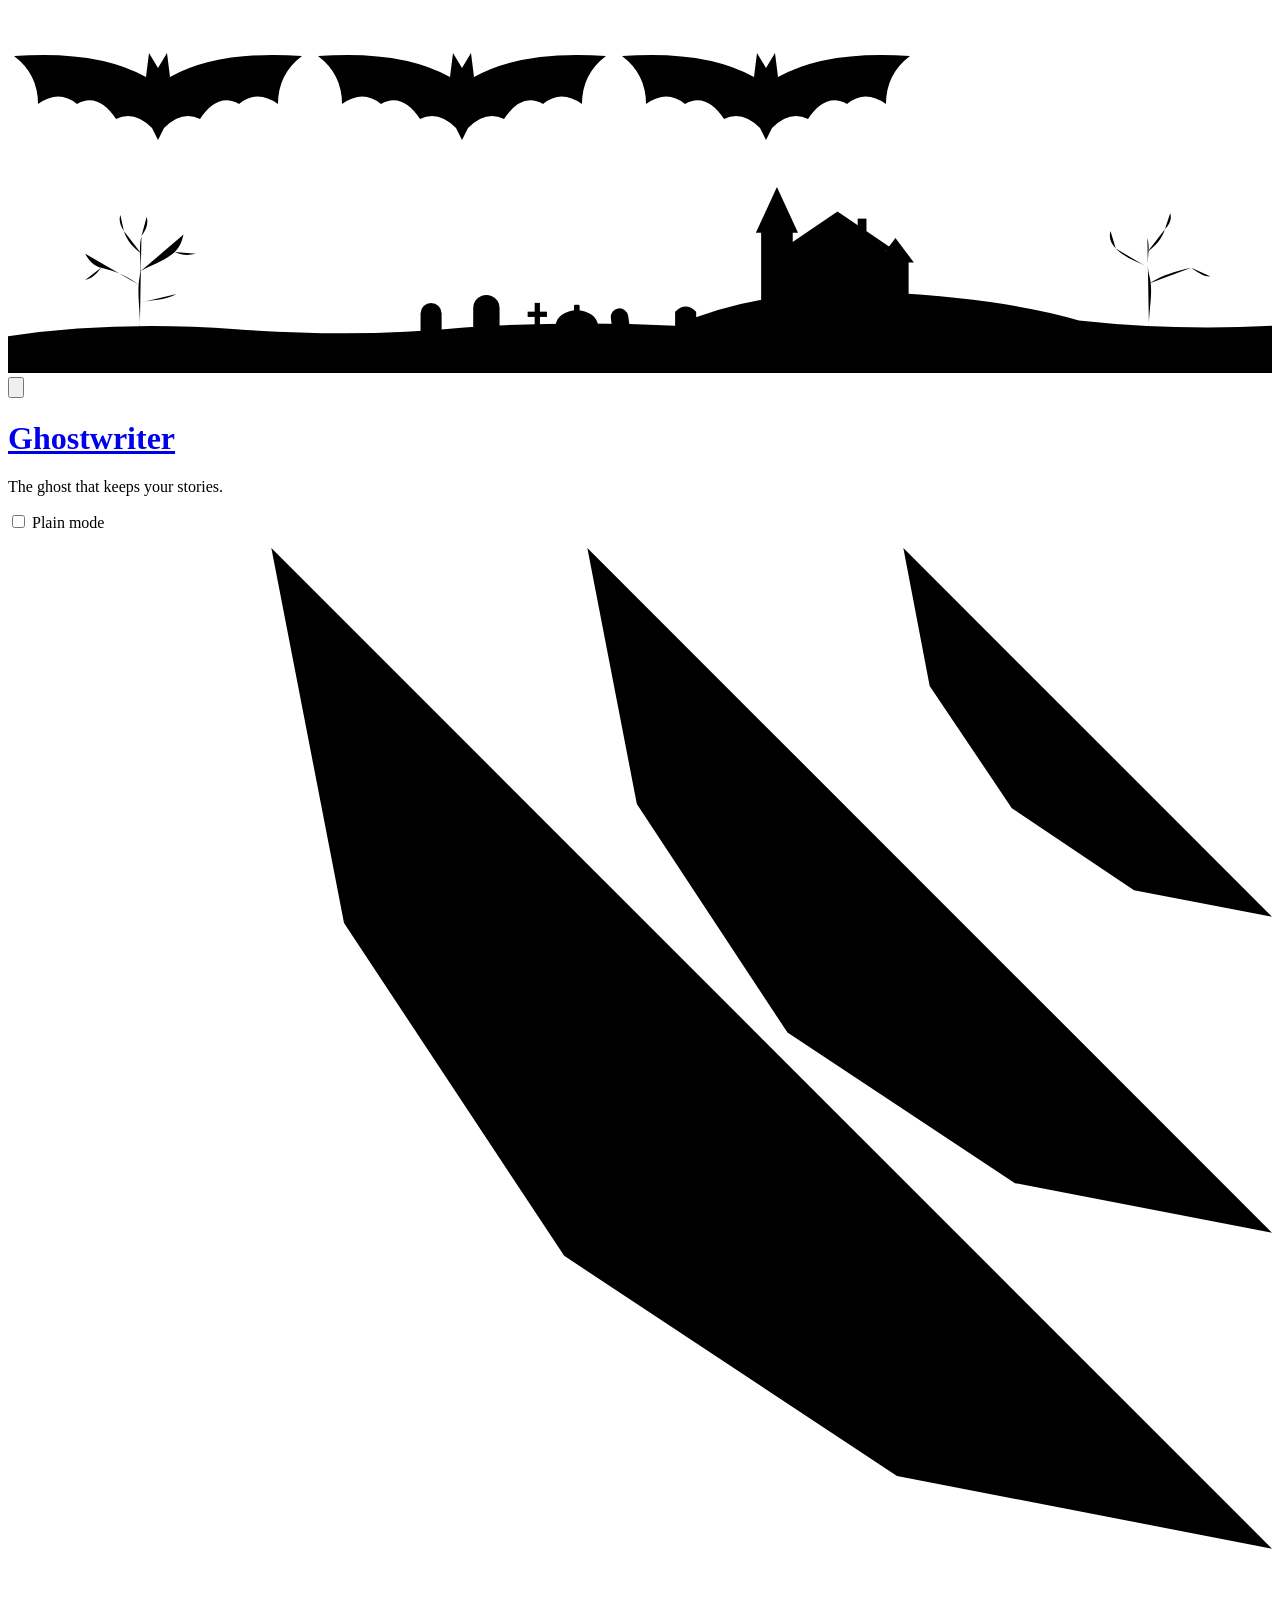
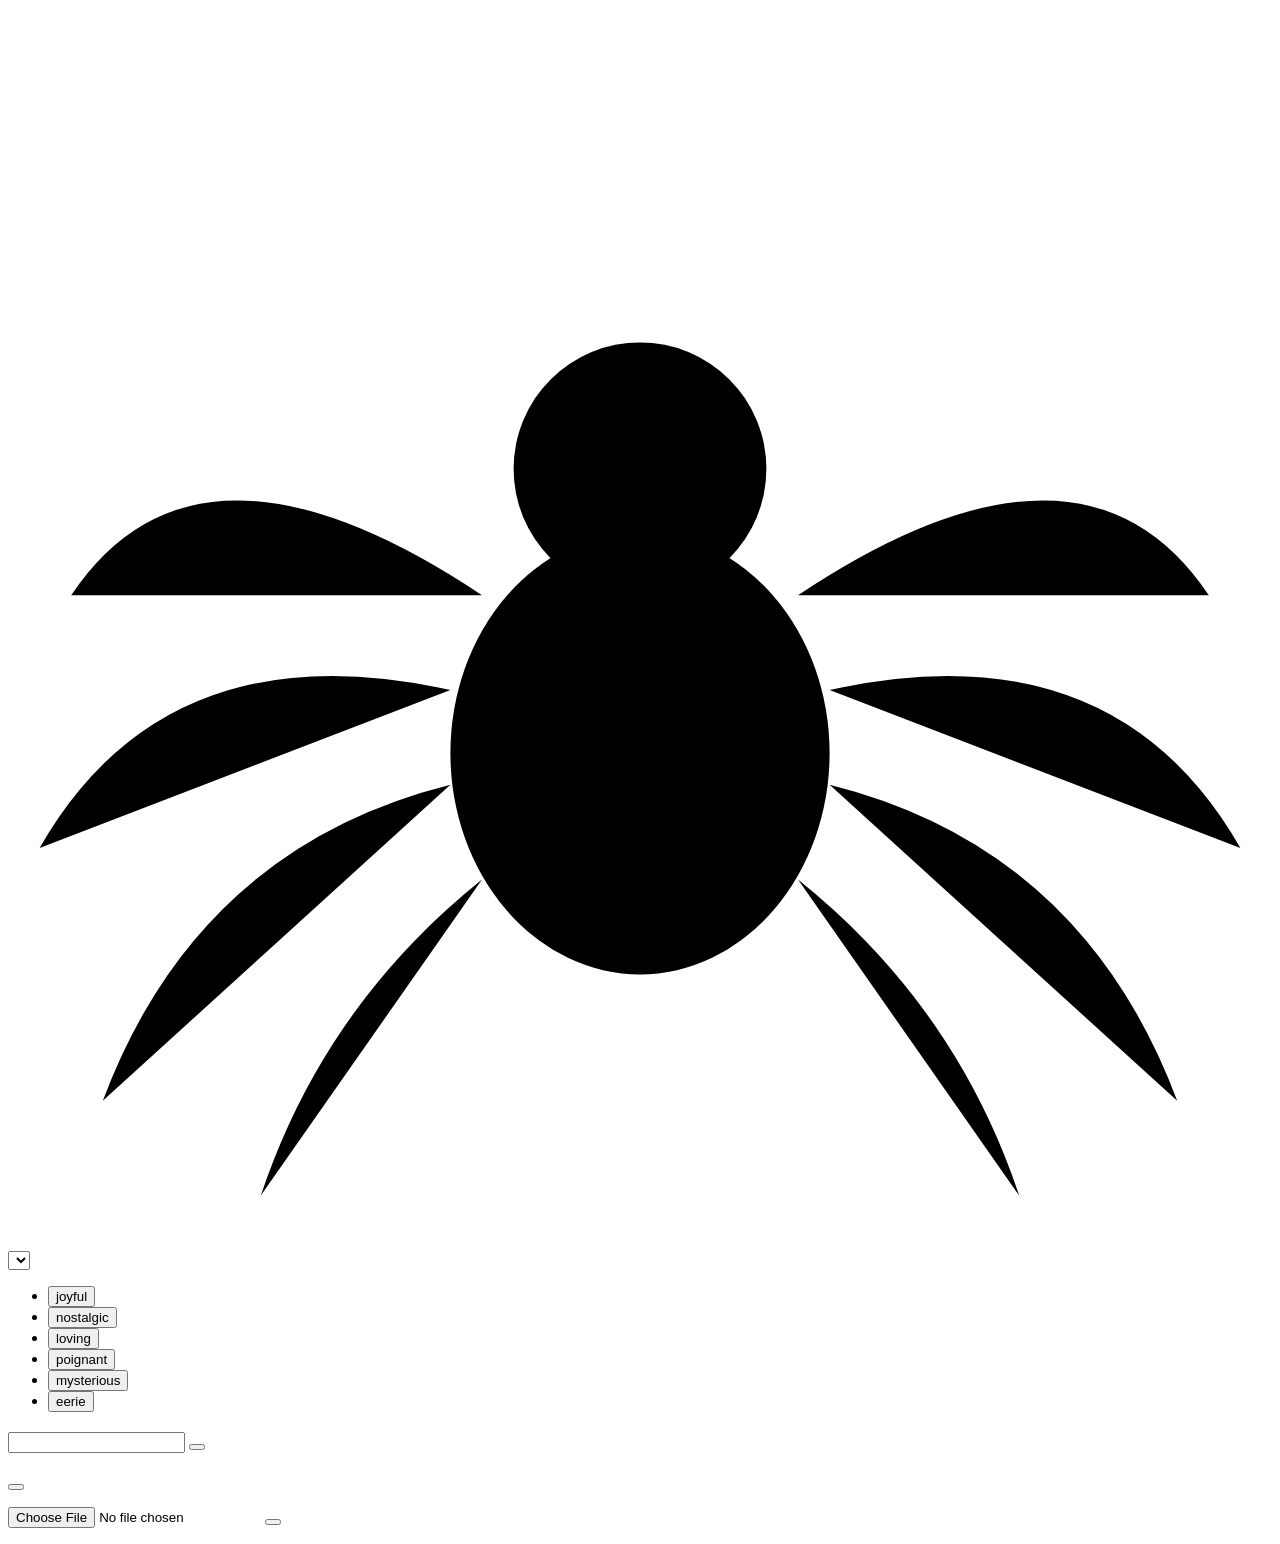
==== ghostwriter/static/index.html @ dda81111 "Seance suggested questions from the stories' names, places and keepsakes; the colour key filters the" ====
<!doctype html>
<html lang="en">
<head>
  <meta charset="utf-8">
  <meta name="viewport" content="width=device-width, initial-scale=1">
  <title>Ghostwriter</title>
  <link rel="icon" href="/favicon.svg" type="image/svg+xml">
  <link rel="stylesheet" href="/style.css">
</head>
<body>
  <!-- The night outside: decoration only, hidden in plain mode and still for reduced motion. -->
  <div class="scene" aria-hidden="true">
    <svg width="0" height="0" class="defs">
      <symbol id="bat" viewBox="0 0 100 50">
        <path d="M50 14 L53 9 L54 17 Q70 8 98 10 Q90 16 90 26 Q83 21 77 26 Q70 22 64 31 Q58 28 52 34 L50 38 L48 34 Q42 28 36 31 Q30 22 23 26 Q17 21 10 26 Q10 16 2 10 Q30 8 46 17 L47 9 Z"/>
      </symbol>
    </svg>
    <div class="stars"></div>
    <div class="stars twinkle"></div>
    <div class="moon"></div>
    <div class="cloud c1"></div>
    <div class="cloud c2"></div>
    <span class="bat b1"><svg><use href="#bat"/></svg></span>
    <span class="bat b2"><svg><use href="#bat"/></svg></span>
    <span class="bat b3"><svg><use href="#bat"/></svg></span>
    <div class="horizon"></div>
    <svg class="skyline" viewBox="0 0 1440 220" preserveAspectRatio="xMidYMax slice">
      <g class="land">
        <path d="M0 220 V178 Q120 160 260 170 T520 168 Q640 160 760 166 Q860 122 1000 128 Q1140 136 1220 160 Q1330 172 1440 166 V220 Z"/>
        <rect x="890" y="78" width="110" height="80"/>
        <polygon points="880,80 945,36 1010,80"/>
        <rect x="858" y="58" width="36" height="100"/>
        <polygon points="852,60 876,8 900,60"/>
        <rect x="996" y="92" width="30" height="66"/>
        <polygon points="990,94 1011,66 1032,94"/>
        <rect x="968" y="44" width="10" height="24"/>
        <path d="M470 180 V152 A12 12 0 0 1 494 152 V180 Z"/>
        <path d="M530 180 V146 A15 15 0 0 1 560 146 V180 Z"/>
        <rect x="600" y="140" width="6" height="40"/>
        <rect x="592" y="150" width="22" height="6"/>
        <path d="M690 180 V156 A10 10 0 0 1 710 156 V180 Z" transform="rotate(-8 700 180)"/>
        <path d="M760 180 V150 Q772 138 784 150 V180 Z"/>
      </g>
      <g class="trees">
        <path class="trunk" d="M150 180 C152 150 146 132 150 110 C153 94 148 80 152 64"/>
        <path d="M150 120 C136 110 124 104 106 100 C98 98 92 92 88 84 M151 104 C164 96 176 94 190 82 C196 76 198 70 200 62 M152 84 C142 76 136 70 132 58 M149 140 C164 136 178 138 192 130"/>
        <path class="twig" d="M106 100 C100 108 96 112 88 114 M190 82 C198 86 206 86 214 84 M132 58 C128 52 126 46 128 40 M152 64 C158 56 160 50 158 42"/>
        <path class="trunk" d="M1300 178 C1298 150 1306 130 1300 108 C1296 92 1302 80 1298 66"/>
        <path d="M1300 118 C1316 108 1330 104 1348 100 M1299 100 C1286 92 1274 90 1262 78 M1298 82 C1308 74 1314 68 1318 56"/>
        <path class="twig" d="M1348 100 C1356 106 1362 110 1370 110 M1262 78 C1256 72 1254 66 1256 58 M1318 56 C1324 50 1326 44 1324 38"/>
      </g>
      <g class="windows">
        <rect x="869" y="74" width="14" height="18" rx="7"/>
        <rect class="late" x="905" y="96" width="16" height="20"/>
        <rect x="965" y="96" width="16" height="20"/>
        <circle cx="945" cy="62" r="7"/>
        <rect class="late" x="1004" y="104" width="12" height="14"/>
      </g>
      <g class="jack" transform="translate(648 166) scale(1.6)">
        <ellipse rx="15" ry="11"/>
        <path class="face" d="M-9 -2 l4 -5 l4 5 z M1 -2 l4 -5 l4 5 z M-9 3 q9 7 18 0 l-3 0 l-1.5 2 l-1.5 -2 l-3 0 l-1.5 2 l-1.5 -2 z"/>
        <rect class="stem" x="-2" y="-15" width="4" height="5" rx="1"/>
      </g>
    </svg>
    <div class="fog f1"></div>
    <div class="fog f2"></div>
  </div>
  <div class="lantern" aria-hidden="true"></div>

  <header>
    <div class="brand">
      <button type="button" id="mascot" class="mascot" aria-label="Poke the ghost">
        <svg viewBox="0 0 40 50" aria-hidden="true">
          <path class="sheet" d="M20 3 C9 3 4 12 4 24 V47 l5 -4 l5 4 l6 -4 l6 4 l5 -4 l5 4 V24 C36 12 31 3 20 3 z"/>
          <g class="eyes"><ellipse cx="14.5" cy="21" rx="2.6" ry="3.6"/><ellipse cx="25.5" cy="21" rx="2.6" ry="3.6"/></g>
          <ellipse class="mouth" cx="20" cy="30" rx="2.4" ry="3"/>
        </svg>
      </button>
      <div>
        <h1><a href="#/">Ghostwriter</a></h1>
        <p class="tagline">The ghost that keeps your stories.</p>
      </div>
    </div>
    <p id="greeting" class="handwriting"></p>
    <p id="whisper" class="whisper" hidden></p>
    <div class="controls">
      <label><input type="checkbox" id="plain-toggle"> Plain mode</label>
      <ul id="health" aria-label="Local services"></ul>
    </div>
    <div id="health-banner" role="alert" hidden></div>
  </header>

  <main>
    <section id="archive" class="ofrenda">
      <div class="web" aria-hidden="true">
        <svg viewBox="0 0 120 120">
          <path d="M120 0 L2 0 M120 0 L10.6 44.2 M120 0 L36.6 83.4 M120 0 L75.8 109.4 M120 0 L120 118"/>
          <path d="M85 0 L87.5 13.1 L95.3 24.7 L106.9 32.5 L120 35 M55 0 L59.7 24.3 L74 46 L95.6 60.3 L120 65 M25 0 L31.9 35.6 L52.8 67.2 L84.4 88.1 L120 95"/>
        </svg>
        <span class="spider">
          <svg viewBox="0 0 40 32">
            <path class="legs" d="M15 12 Q6 6 2 12 M14 15 Q5 13 1 20 M14 18 Q6 20 3 28 M15 21 Q10 25 8 31 M25 12 Q34 6 38 12 M26 15 Q35 13 39 20 M26 18 Q34 20 37 28 M25 21 Q30 25 32 31"/>
            <ellipse cx="20" cy="17" rx="6" ry="7"/>
            <circle cx="20" cy="8" r="4"/>
            <circle class="eye" cx="18.5" cy="7.5" r="0.9"/><circle class="eye" cx="21.5" cy="7.5" r="0.9"/>
          </svg>
        </span>
      </div>
      <h2 data-voice="archive"></h2>
      <label class="meta filter">
        <span data-voice="filterLabel"></span>
        <select id="filter"><option value="" data-voice="allMemories"></option></select>
      </label>
      <a class="meta book-link" href="/api/book" target="_blank" rel="noopener" data-voice="book"></a>
      <div id="wall" class="wall"></div>
      <ul class="legend" aria-label="Flame colours: choose a mood to light only its candles">
        <li><button type="button" class="mood-joyful" data-mood="joyful"><i></i>joyful</button></li>
        <li><button type="button" class="mood-nostalgic" data-mood="nostalgic"><i></i>nostalgic</button></li>
        <li><button type="button" class="mood-loving" data-mood="loving"><i></i>loving</button></li>
        <li><button type="button" class="mood-poignant" data-mood="poignant"><i></i>poignant</button></li>
        <li><button type="button" class="mood-mysterious" data-mood="mysterious"><i></i>mysterious</button></li>
        <li><button type="button" class="mood-eerie" data-mood="eerie"><i></i>eerie</button></li>
      </ul>
    </section>

    <article id="story" hidden></article>

    <section id="seance">
      <div class="orb" aria-hidden="true"><span></span></div>
      <h2 data-voice="seance"></h2>
      <form id="seance-form">
        <input type="text" name="question" maxlength="500" autocomplete="off" aria-label="Your question">
        <button type="submit" data-voice="ask"></button>
      </form>
      <div id="seance-chips" class="chips" aria-label="Suggested questions"></div>
      <div id="seance-answer" aria-live="polite"></div>
      <p id="seance-sources" class="meta"></p>
    </section>

    <section id="new-story">
      <h2 data-voice="give"></h2>
      <button type="button" id="record-button" class="record" data-voice="record"></button>
      <p class="meta" data-voice="orUpload"></p>
      <form id="upload-form">
        <input type="file" name="file" accept=".wav,.mp3,.m4a,.webm,.ogg" required aria-label="Audio file">
        <button type="submit" data-voice="offer"></button>
      </form>
      <p id="upload-status" role="status"></p>
    </section>
  </main>

  <script type="module" src="/js/app.js"></script>
</body>
</html>
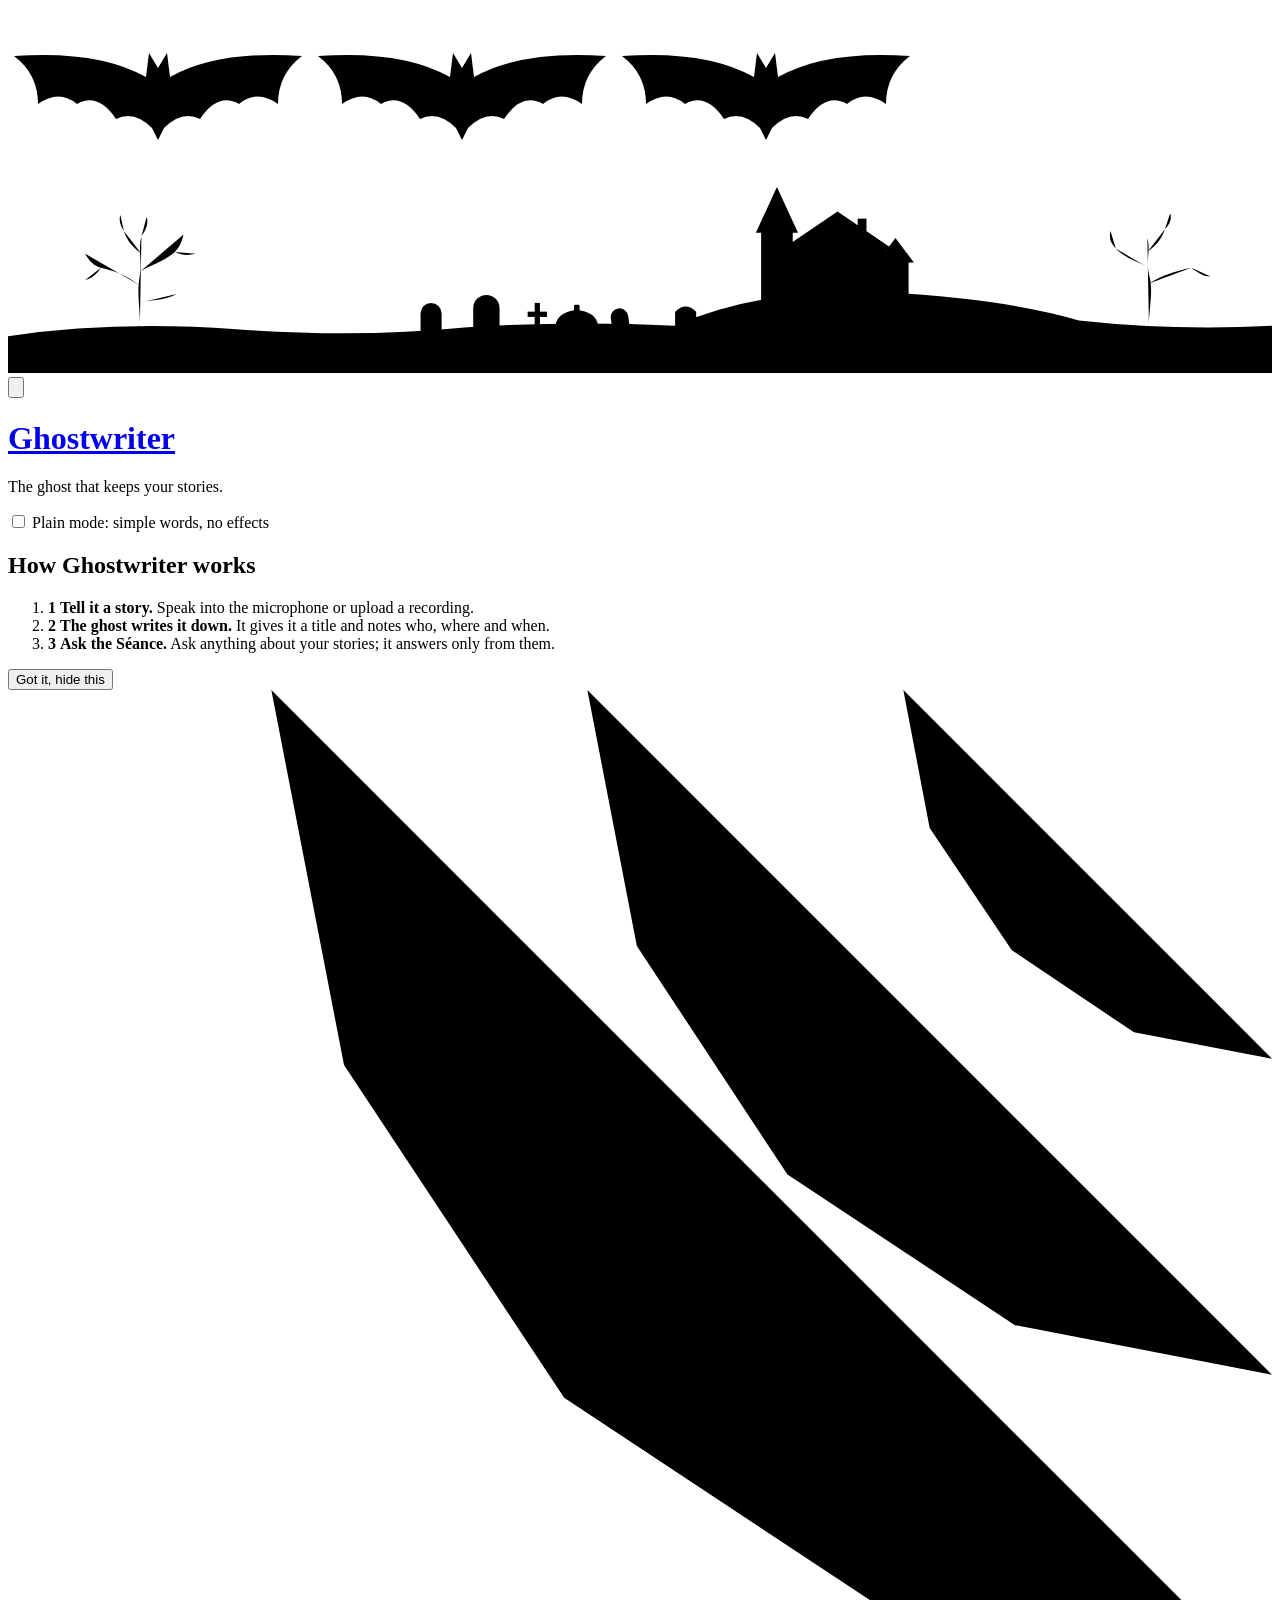
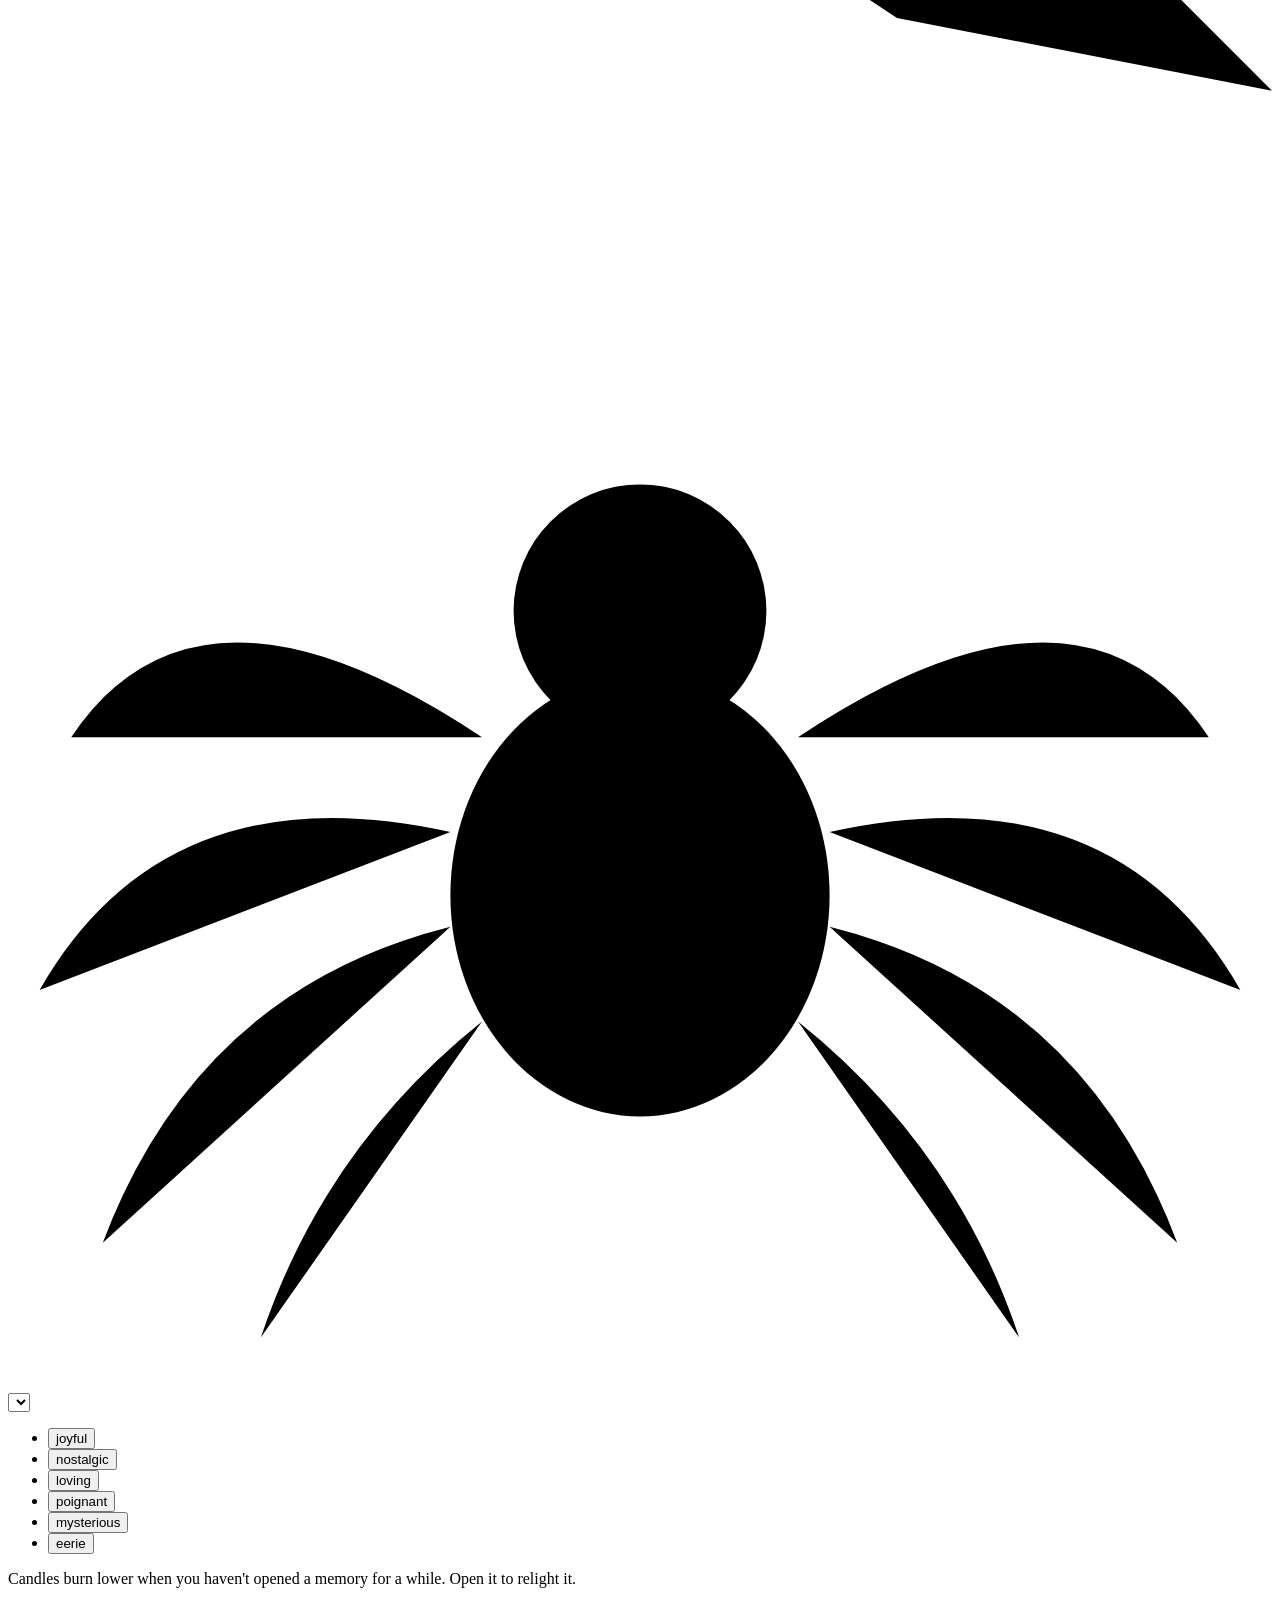
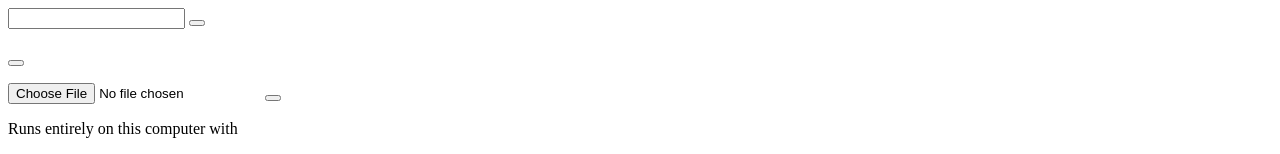
==== commit 512174ed: "Phase 1 (clarity): how-it-works strip (dismissible, remembered), plain hints under themed labels, em" ====
--- a/ghostwriter/static/index.html
+++ b/ghostwriter/static/index.html
@@ -84,13 +84,22 @@
     <p id="greeting" class="handwriting"></p>
     <p id="whisper" class="whisper" hidden></p>
     <div class="controls">
-      <label><input type="checkbox" id="plain-toggle"> Plain mode</label>
-      <ul id="health" aria-label="Local services"></ul>
+      <label class="switch"><input type="checkbox" role="switch" id="plain-toggle"> <span>Plain mode: simple words, no effects</span></label>
     </div>
     <div id="health-banner" role="alert" hidden></div>
   </header>
 
   <main>
+    <section id="how" class="how" aria-labelledby="how-title">
+      <h2 id="how-title" class="visually-hidden">How Ghostwriter works</h2>
+      <ol>
+        <li><b>1</b> <span><strong>Tell it a story.</strong> Speak into the microphone or upload a recording.</span></li>
+        <li><b>2</b> <span><strong>The ghost writes it down.</strong> It gives it a title and notes who, where and when.</span></li>
+        <li><b>3</b> <span><strong>Ask the Séance.</strong> Ask anything about your stories; it answers only from them.</span></li>
+      </ol>
+      <button type="button" id="how-close" class="quiet">Got it, hide this</button>
+    </section>
+
     <section id="archive" class="ofrenda">
       <div class="web" aria-hidden="true">
         <svg viewBox="0 0 120 120">
@@ -107,6 +116,7 @@
         </span>
       </div>
       <h2 data-voice="archive"></h2>
+      <p class="hint" data-voice="archiveHint"></p>
       <label class="meta filter">
         <span data-voice="filterLabel"></span>
         <select id="filter"><option value="" data-voice="allMemories"></option></select>
@@ -121,6 +131,7 @@
         <li><button type="button" class="mood-mysterious" data-mood="mysterious"><i></i>mysterious</button></li>
         <li><button type="button" class="mood-eerie" data-mood="eerie"><i></i>eerie</button></li>
       </ul>
+      <p class="meta fade-note">Candles burn lower when you haven't opened a memory for a while. Open it to relight it.</p>
     </section>
 
     <article id="story" hidden></article>
@@ -128,9 +139,10 @@
     <section id="seance">
       <div class="orb" aria-hidden="true"><span></span></div>
       <h2 data-voice="seance"></h2>
+      <p class="hint" data-voice="seanceHint"></p>
       <form id="seance-form">
-        <input type="text" name="question" maxlength="500" autocomplete="off" aria-label="Your question">
-        <button type="submit" data-voice="ask"></button>
+        <input type="text" name="question" maxlength="500" autocomplete="off" aria-label="Your question about your stories">
+        <button type="submit"><span data-voice="ask"></span><small data-voice="askHint"></small></button>
       </form>
       <div id="seance-chips" class="chips" aria-label="Suggested questions"></div>
       <div id="seance-answer" aria-live="polite"></div>
@@ -139,16 +151,23 @@
 
     <section id="new-story">
       <h2 data-voice="give"></h2>
+      <p class="hint" data-voice="giveHint"></p>
       <button type="button" id="record-button" class="record" data-voice="record"></button>
+      <p class="meta" data-voice="micHint"></p>
       <p class="meta" data-voice="orUpload"></p>
       <form id="upload-form">
-        <input type="file" name="file" accept=".wav,.mp3,.m4a,.webm,.ogg" required aria-label="Audio file">
-        <button type="submit" data-voice="offer"></button>
+        <input type="file" name="file" accept=".wav,.mp3,.m4a,.webm,.ogg" required aria-label="Audio file (wav, mp3, m4a, webm or ogg)">
+        <button type="submit"><span data-voice="offer"></span><small data-voice="offerHint"></small></button>
       </form>
       <p id="upload-status" role="status"></p>
     </section>
   </main>
 
+  <footer class="site-footer">
+    <span>Runs entirely on this computer with</span>
+    <ul id="health" aria-label="Local tools and whether they are working"></ul>
+  </footer>
+
   <script type="module" src="/js/app.js"></script>
 </body>
 </html>
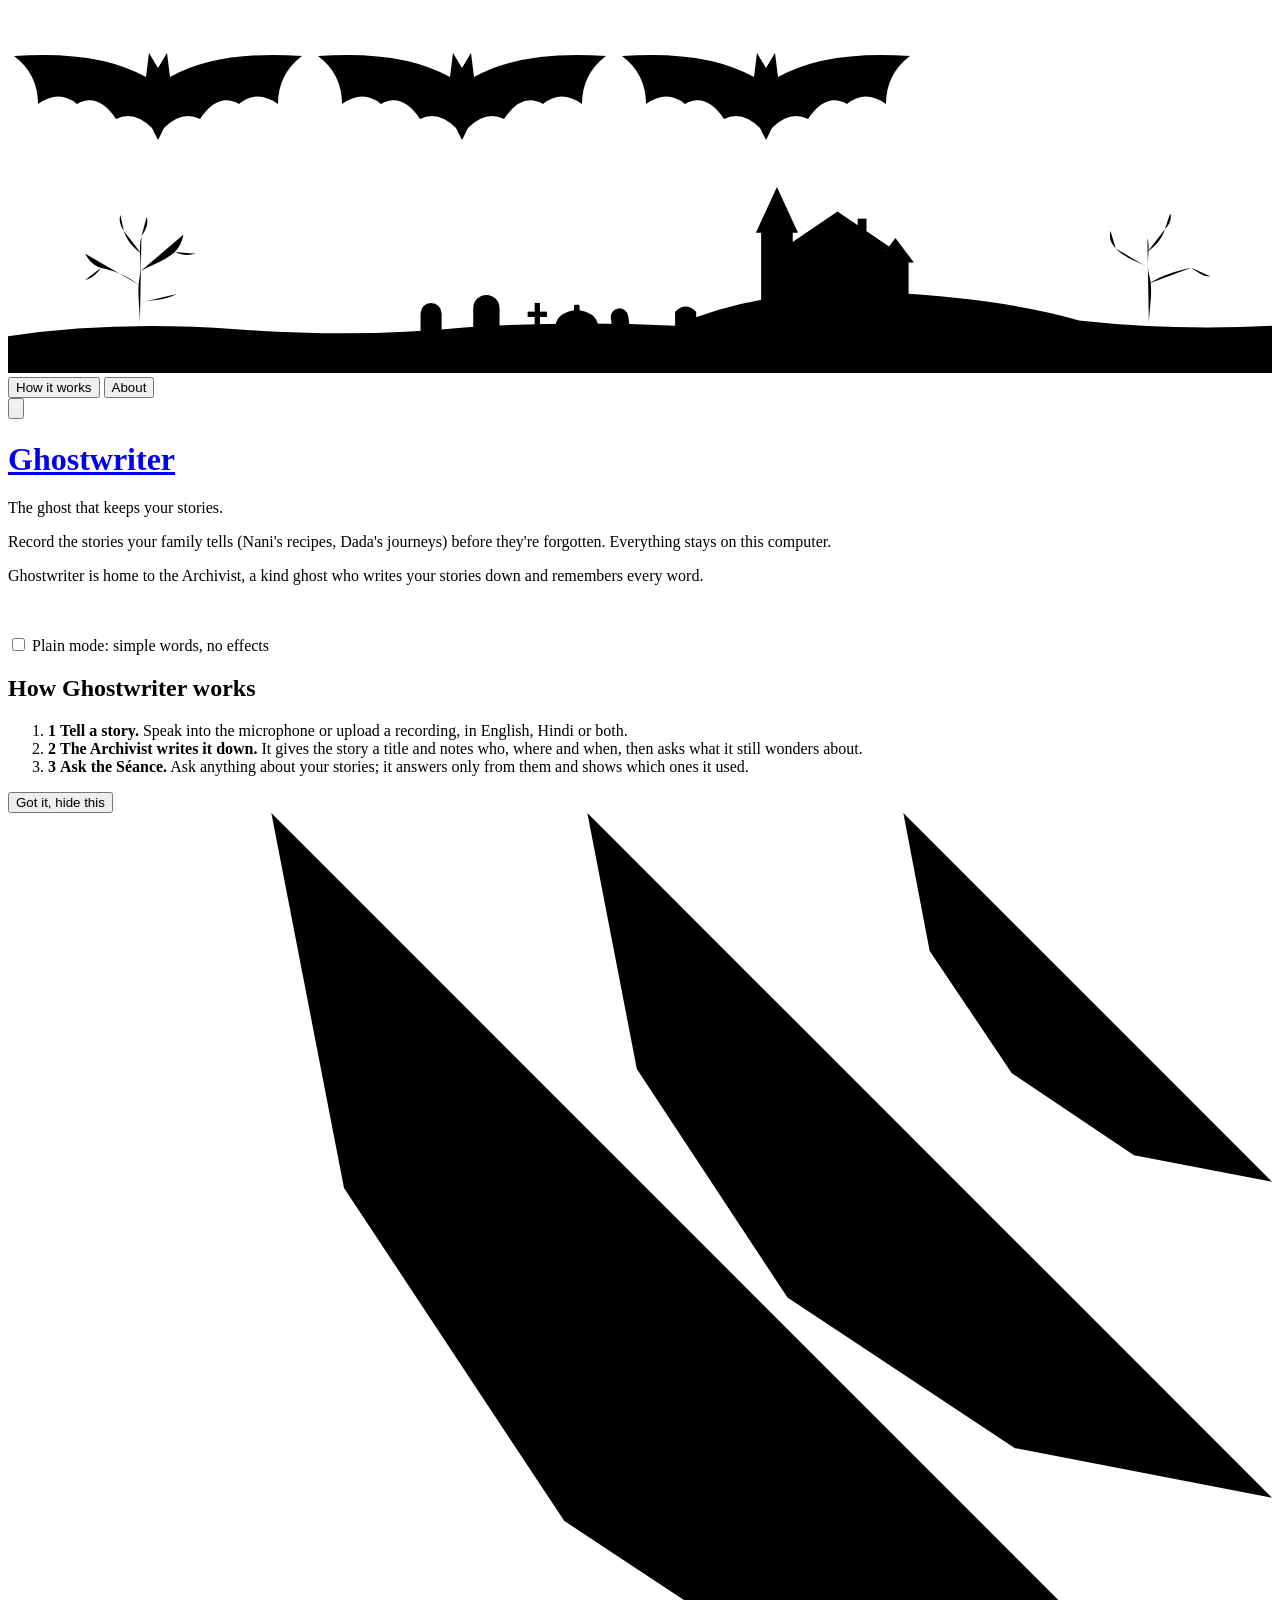
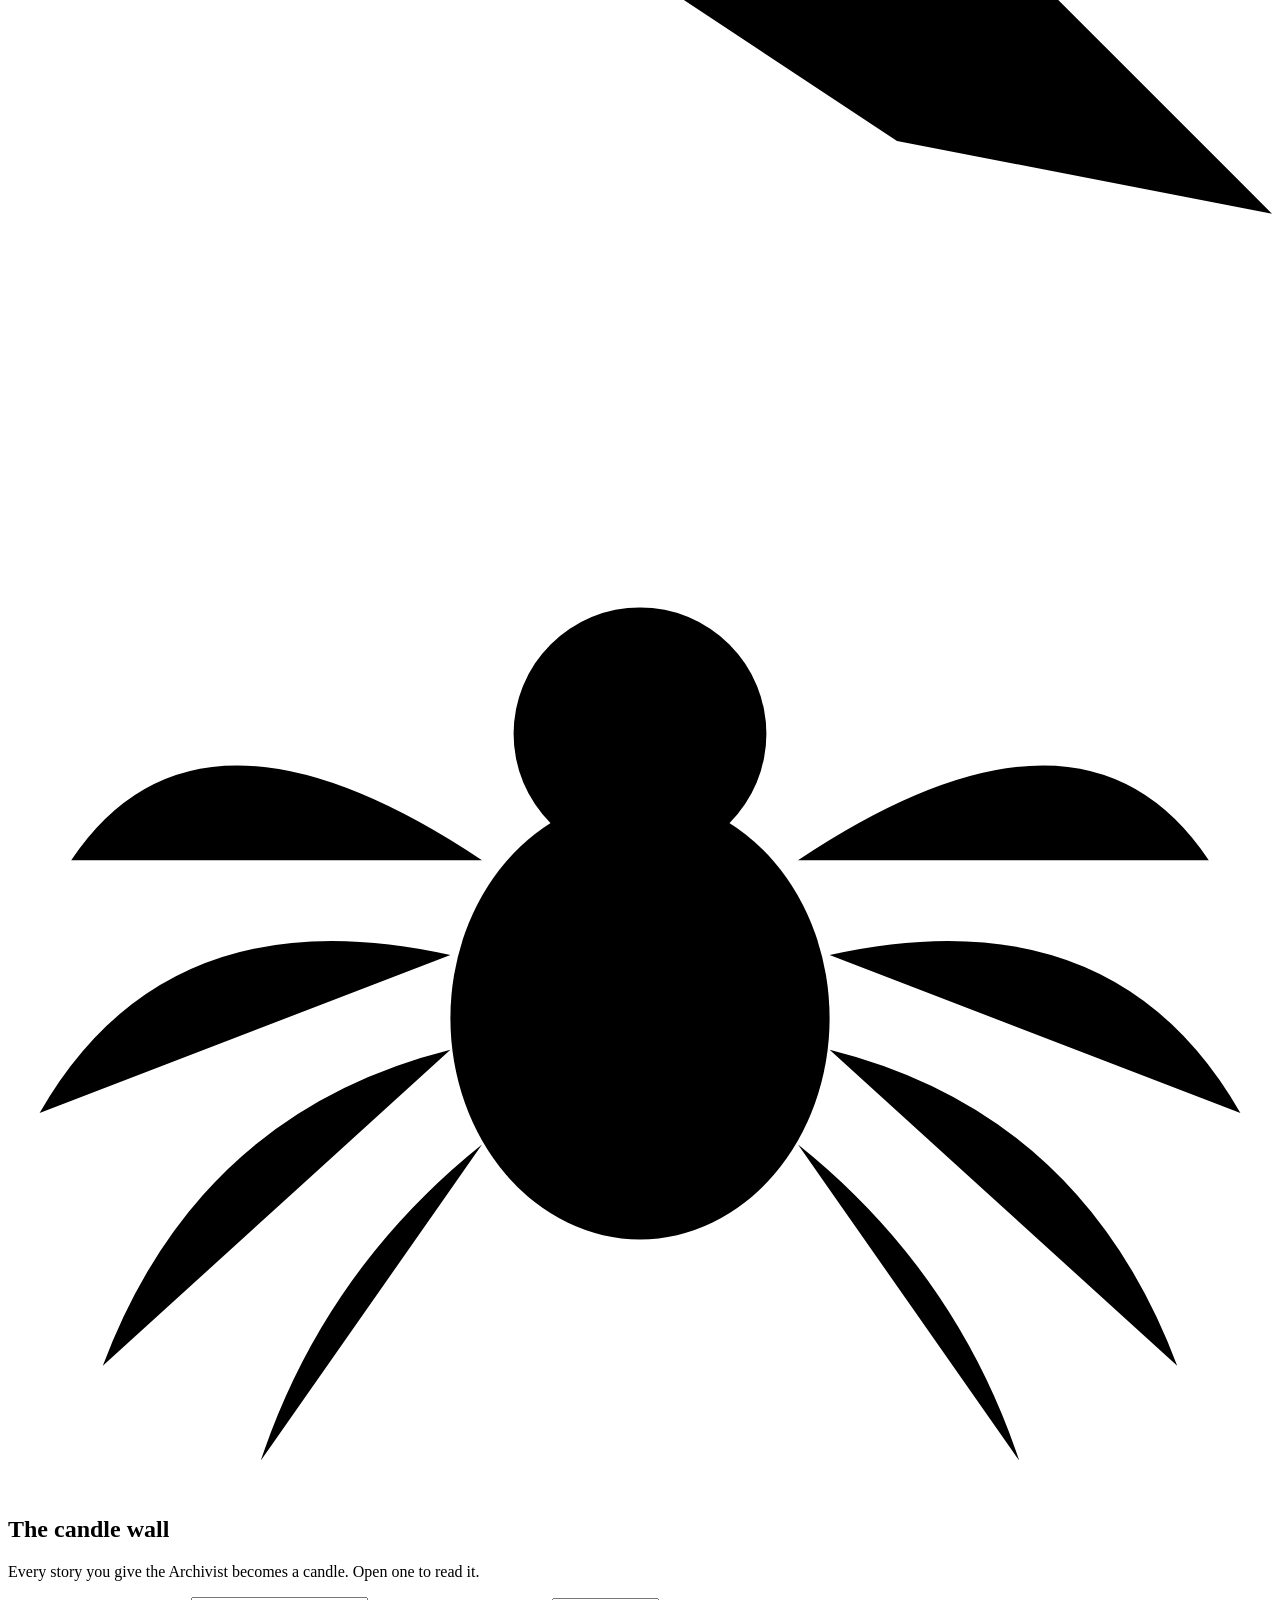
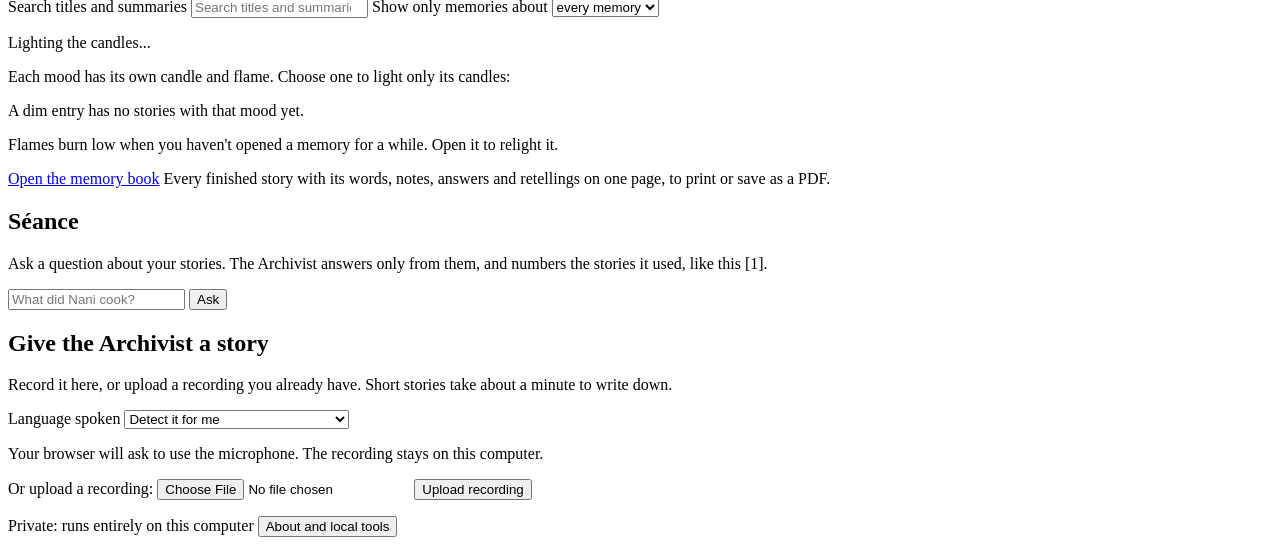
==== commit 7ed1f6cb: "Judge review, frontend: one copy dictionary (spooky and plain), one mood map for legend, filter and " ====
--- a/ghostwriter/static/index.html
+++ b/ghostwriter/static/index.html
@@ -4,11 +4,13 @@
   <meta charset="utf-8">
   <meta name="viewport" content="width=device-width, initial-scale=1">
   <title>Ghostwriter</title>
+  <meta name="description" content="Ghostwriter keeps your family's spoken stories, entirely on this computer.">
   <link rel="icon" href="/favicon.svg" type="image/svg+xml">
   <link rel="stylesheet" href="/style.css">
 </head>
 <body>
-  <!-- The night outside: decoration only, hidden in plain mode and still for reduced motion. -->
+  <!-- The night outside: decoration only, hidden in plain mode and still for reduced motion.
+       Every reading surface above it is opaque, so it never shows through text. -->
   <div class="scene" aria-hidden="true">
     <svg width="0" height="0" class="defs">
       <symbol id="bat" viewBox="0 0 100 50">
@@ -68,39 +70,46 @@
   <div class="lantern" aria-hidden="true"></div>
 
   <header>
+    <nav class="top-links" aria-label="Help">
+      <button type="button" id="how-open" class="link" data-voice="howLink">How it works</button>
+      <button type="button" id="about-open" class="link" data-voice="aboutLink">About</button>
+    </nav>
     <div class="brand">
-      <button type="button" id="mascot" class="mascot" aria-label="Poke the ghost">
+      <button type="button" id="mascot" class="mascot" aria-label="Poke the ghost" title="Poke the ghost">
         <svg viewBox="0 0 40 50" aria-hidden="true">
           <path class="sheet" d="M20 3 C9 3 4 12 4 24 V47 l5 -4 l5 4 l6 -4 l6 4 l5 -4 l5 4 V24 C36 12 31 3 20 3 z"/>
           <g class="eyes"><ellipse cx="14.5" cy="21" rx="2.6" ry="3.6"/><ellipse cx="25.5" cy="21" rx="2.6" ry="3.6"/></g>
           <ellipse class="mouth" cx="20" cy="30" rx="2.4" ry="3"/>
         </svg>
       </button>
+      <p id="ghost-says" class="bubble" role="status" hidden></p>
       <div>
         <h1><a href="#/">Ghostwriter</a></h1>
-        <p class="tagline">The ghost that keeps your stories.</p>
+        <p class="tagline" data-voice="tagline">The ghost that keeps your stories.</p>
       </div>
     </div>
-    <p id="greeting" class="handwriting"></p>
-    <p id="whisper" class="whisper" hidden></p>
+    <p class="why" data-voice="why">Record the stories your family tells (Nani's recipes, Dada's journeys) before they're forgotten. Everything stays on this computer.</p>
+    <p class="intro" data-voice="intro">Ghostwriter is home to the Archivist, a kind ghost who writes your stories down and remembers every word.</p>
+    <p id="greeting" class="handwriting">&nbsp;</p>
     <div class="controls">
-      <label class="switch"><input type="checkbox" role="switch" id="plain-toggle"> <span>Plain mode: simple words, no effects</span></label>
+      <label class="switch"><input type="checkbox" role="switch" id="plain-toggle"> <span data-voice="plainSwitch">Plain mode: simple words, no effects</span></label>
+      <span id="wake" class="meta" role="status"></span>
     </div>
     <div id="health-banner" role="alert" hidden></div>
   </header>
 
   <main>
     <section id="how" class="how" aria-labelledby="how-title">
-      <h2 id="how-title" class="visually-hidden">How Ghostwriter works</h2>
+      <h2 id="how-title" class="visually-hidden" data-voice="howTitle">How Ghostwriter works</h2>
       <ol>
-        <li><b>1</b> <span><strong>Tell it a story.</strong> Speak into the microphone or upload a recording.</span></li>
-        <li><b>2</b> <span><strong>The ghost writes it down.</strong> It gives it a title and notes who, where and when.</span></li>
-        <li><b>3</b> <span><strong>Ask the Séance.</strong> Ask anything about your stories; it answers only from them.</span></li>
+        <li><b>1</b> <span><strong data-voice="how1Title">Tell a story.</strong> <span data-voice="how1">Speak into the microphone or upload a recording, in English, Hindi or both.</span></span></li>
+        <li><b>2</b> <span><strong data-voice="how2Title">The Archivist writes it down.</strong> <span data-voice="how2">It gives the story a title and notes who, where and when, then asks what it still wonders about.</span></span></li>
+        <li><b>3</b> <span><strong data-voice="how3Title">Ask the Séance.</strong> <span data-voice="how3">Ask anything about your stories; it answers only from them and shows which ones it used.</span></span></li>
       </ol>
-      <button type="button" id="how-close" class="quiet">Got it, hide this</button>
-    </section>
-
-    <section id="archive" class="ofrenda">
+      <button type="button" id="how-close" class="link" data-voice="howClose">Got it, hide this</button>
+    </section>
+
+    <section id="archive" class="ofrenda" aria-labelledby="archive-title">
       <div class="web" aria-hidden="true">
         <svg viewBox="0 0 120 120">
           <path d="M120 0 L2 0 M120 0 L10.6 44.2 M120 0 L36.6 83.4 M120 0 L75.8 109.4 M120 0 L120 118"/>
@@ -115,57 +124,107 @@
           </svg>
         </span>
       </div>
-      <h2 data-voice="archive"></h2>
-      <p class="hint" data-voice="archiveHint"></p>
-      <label class="meta filter">
-        <span data-voice="filterLabel"></span>
-        <select id="filter"><option value="" data-voice="allMemories"></option></select>
-      </label>
-      <a class="meta book-link" href="/api/book" target="_blank" rel="noopener" data-voice="book"></a>
-      <div id="wall" class="wall"></div>
-      <ul class="legend" aria-label="Flame colours: choose a mood to light only its candles">
-        <li><button type="button" class="mood-joyful" data-mood="joyful"><i></i>joyful</button></li>
-        <li><button type="button" class="mood-nostalgic" data-mood="nostalgic"><i></i>nostalgic</button></li>
-        <li><button type="button" class="mood-loving" data-mood="loving"><i></i>loving</button></li>
-        <li><button type="button" class="mood-poignant" data-mood="poignant"><i></i>poignant</button></li>
-        <li><button type="button" class="mood-mysterious" data-mood="mysterious"><i></i>mysterious</button></li>
-        <li><button type="button" class="mood-eerie" data-mood="eerie"><i></i>eerie</button></li>
-      </ul>
-      <p class="meta fade-note">Candles burn lower when you haven't opened a memory for a while. Open it to relight it.</p>
+      <h2 id="archive-title" data-voice="archive">The candle wall</h2>
+      <p class="hint" data-voice="archiveHint">Every story you give the Archivist becomes a candle. Open one to read it.</p>
+      <div class="wall-tools">
+        <label class="search"><span class="visually-hidden" data-voice="searchLabel">Search titles and summaries</span>
+          <input type="search" id="wall-search" autocomplete="off" data-voice-placeholder="searchPlaceholder" placeholder="Search titles and summaries">
+        </label>
+        <label class="filter">
+          <span data-voice="filterLabel">Show only memories about</span>
+          <select id="filter"><option value="" data-voice="allMemories">every memory</option></select>
+        </label>
+        <span id="wall-count" class="meta" role="status"></span>
+        <button type="button" id="filter-clear" class="link" data-voice="clearFilter" hidden>Clear filter</button>
+      </div>
+      <div id="wall" class="wall">
+        <p class="loading handwriting" data-voice="lighting">Lighting the candles...</p>
+      </div>
+      <div class="legend-wrap">
+        <p class="meta legend-title" data-voice="legendTitle">Each mood has its own candle and flame. Choose one to light only its candles:</p>
+        <ul class="legend" id="legend"></ul>
+        <p class="meta" data-voice="legendDim">A dim entry has no stories with that mood yet.</p>
+        <p class="meta fade-note" data-voice="fadeNote">Flames burn low when you haven't opened a memory for a while. Open it to relight it.</p>
+      </div>
+      <p class="book-row">
+        <a class="book-link" href="/book" target="_blank" rel="noopener" data-voice="book">Open the memory book</a>
+        <span class="meta" data-voice="bookHint">Every finished story with its words, notes, answers and retellings on one page, to print or save as a PDF.</span>
+      </p>
+      <p class="samples-row" id="samples-row" hidden>
+        <span class="meta" data-voice="samplesNote">The stories marked "fictional sample" were written for the demo; none of them are real memories.</span>
+        <button type="button" id="samples-remove" class="link" data-voice="samplesRemove">Remove sample stories</button>
+      </p>
     </section>
 
     <article id="story" hidden></article>
 
-    <section id="seance">
+    <section id="seance" aria-labelledby="seance-title">
       <div class="orb" aria-hidden="true"><span></span></div>
-      <h2 data-voice="seance"></h2>
-      <p class="hint" data-voice="seanceHint"></p>
+      <h2 id="seance-title" data-voice="seance">Séance</h2>
+      <p class="hint" data-voice="seanceHint">Ask a question about your stories. The Archivist answers only from them, and numbers the stories it used, like this [1].</p>
       <form id="seance-form">
-        <input type="text" name="question" maxlength="500" autocomplete="off" aria-label="Your question about your stories">
-        <button type="submit"><span data-voice="ask"></span><small data-voice="askHint"></small></button>
+        <input type="text" name="question" maxlength="500" autocomplete="off" data-voice-placeholder="askPlaceholder" placeholder="What did Nani cook?" aria-label="Your question about your stories">
+        <button type="submit" data-voice="ask" data-voice-title="askTitle" title="Summon an answer from your stories">Ask</button>
       </form>
       <div id="seance-chips" class="chips" aria-label="Suggested questions"></div>
       <div id="seance-answer" aria-live="polite"></div>
       <p id="seance-sources" class="meta"></p>
     </section>
 
-    <section id="new-story">
-      <h2 data-voice="give"></h2>
-      <p class="hint" data-voice="giveHint"></p>
-      <button type="button" id="record-button" class="record" data-voice="record"></button>
-      <p class="meta" data-voice="micHint"></p>
-      <p class="meta" data-voice="orUpload"></p>
+    <section id="new-story" aria-labelledby="give-title">
+      <h2 id="give-title" data-voice="give">Give the Archivist a story</h2>
+      <p class="hint" data-voice="giveHint">Record it here, or upload a recording you already have. Short stories take about a minute to write down.</p>
+      <label class="language"><span data-voice="languageLabel">Language spoken</span>
+        <select id="language">
+          <option value="auto" data-voice="langAuto">Detect it for me</option>
+          <option value="en" data-voice="langEn">English</option>
+          <option value="hi" data-voice="langHi">Hindi</option>
+          <option value="hinglish" data-voice="langMixed">Hinglish (Hindi and English mixed)</option>
+        </select>
+      </label>
+      <div id="recorder" class="recorder"></div>
+      <p class="meta" data-voice="micHint">Your browser will ask to use the microphone. The recording stays on this computer.</p>
       <form id="upload-form">
-        <input type="file" name="file" accept=".wav,.mp3,.m4a,.webm,.ogg" required aria-label="Audio file (wav, mp3, m4a, webm or ogg)">
-        <button type="submit"><span data-voice="offer"></span><small data-voice="offerHint"></small></button>
+        <label class="upload-label"><span data-voice="orUpload">Or upload a recording:</span>
+          <input type="file" name="file" accept=".wav,.mp3,.m4a,.webm,.ogg" required aria-describedby="upload-status">
+        </label>
+        <button type="submit" class="secondary" data-voice="offer" data-voice-title="offerTitle" title="Offer it to the Archivist">Upload recording</button>
       </form>
       <p id="upload-status" role="status"></p>
     </section>
   </main>
 
+  <dialog id="confirm" aria-labelledby="confirm-title" aria-describedby="confirm-text">
+    <form method="dialog">
+      <h2 id="confirm-title"></h2>
+      <p id="confirm-text"></p>
+      <div class="row">
+        <button value="cancel" id="confirm-cancel" class="link"></button>
+        <button value="ok" id="confirm-ok" class="danger"></button>
+      </div>
+    </form>
+  </dialog>
+
+  <dialog id="about" aria-labelledby="about-title">
+    <div class="about-body">
+      <h2 id="about-title" data-voice="aboutTitle">About Ghostwriter</h2>
+      <p data-voice="aboutIntro">Ghostwriter keeps the stories your family tells. The Archivist is the ghost who lives in it: it listens, writes each story down, and answers questions about them.</p>
+      <h3 data-voice="featuresTitle">What everything does</h3>
+      <dl class="features" id="features"></dl>
+      <h3 data-voice="privacyTitle">Private by design</h3>
+      <p data-voice="privacy">Everything runs on this computer: the speech recognition, the AI and your recordings. Nothing is sent anywhere, and the app only answers this computer (127.0.0.1).</p>
+      <h3 data-voice="toolsTitle">The local tools it uses</h3>
+      <ul id="health" class="health" aria-label="Local tools and whether they are working"></ul>
+      <form method="dialog" class="row"><button value="close" class="secondary" data-voice="close">Close</button></form>
+    </div>
+  </dialog>
+
+  <p id="toast" role="status" hidden></p>
+  <aside id="whisper" class="whisper" aria-live="off" hidden></aside>
+
   <footer class="site-footer">
-    <span>Runs entirely on this computer with</span>
-    <ul id="health" aria-label="Local tools and whether they are working"></ul>
+    <span class="badge" data-voice="badge">Private: runs entirely on this computer</span>
+    <button type="button" class="link" id="about-open-footer" data-voice="aboutFooter">About and local tools</button>
   </footer>
 
   <script type="module" src="/js/app.js"></script>
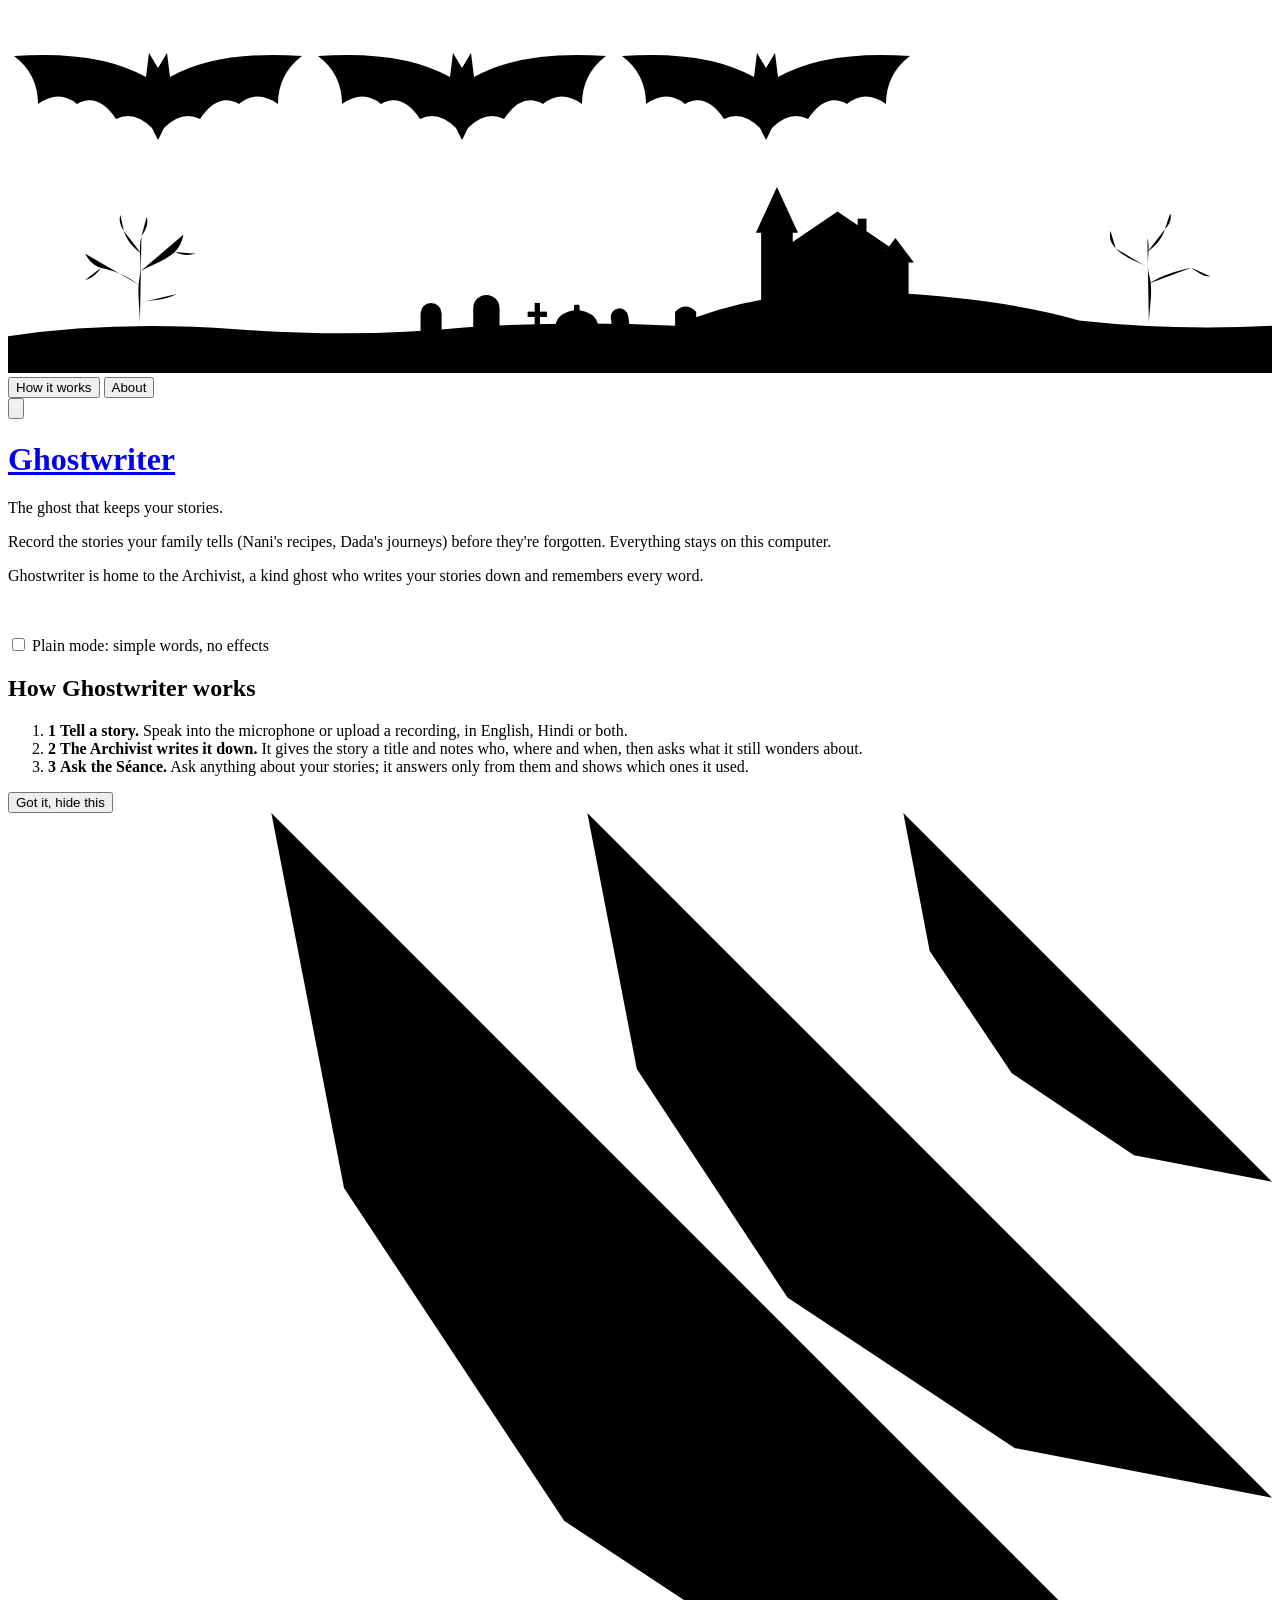
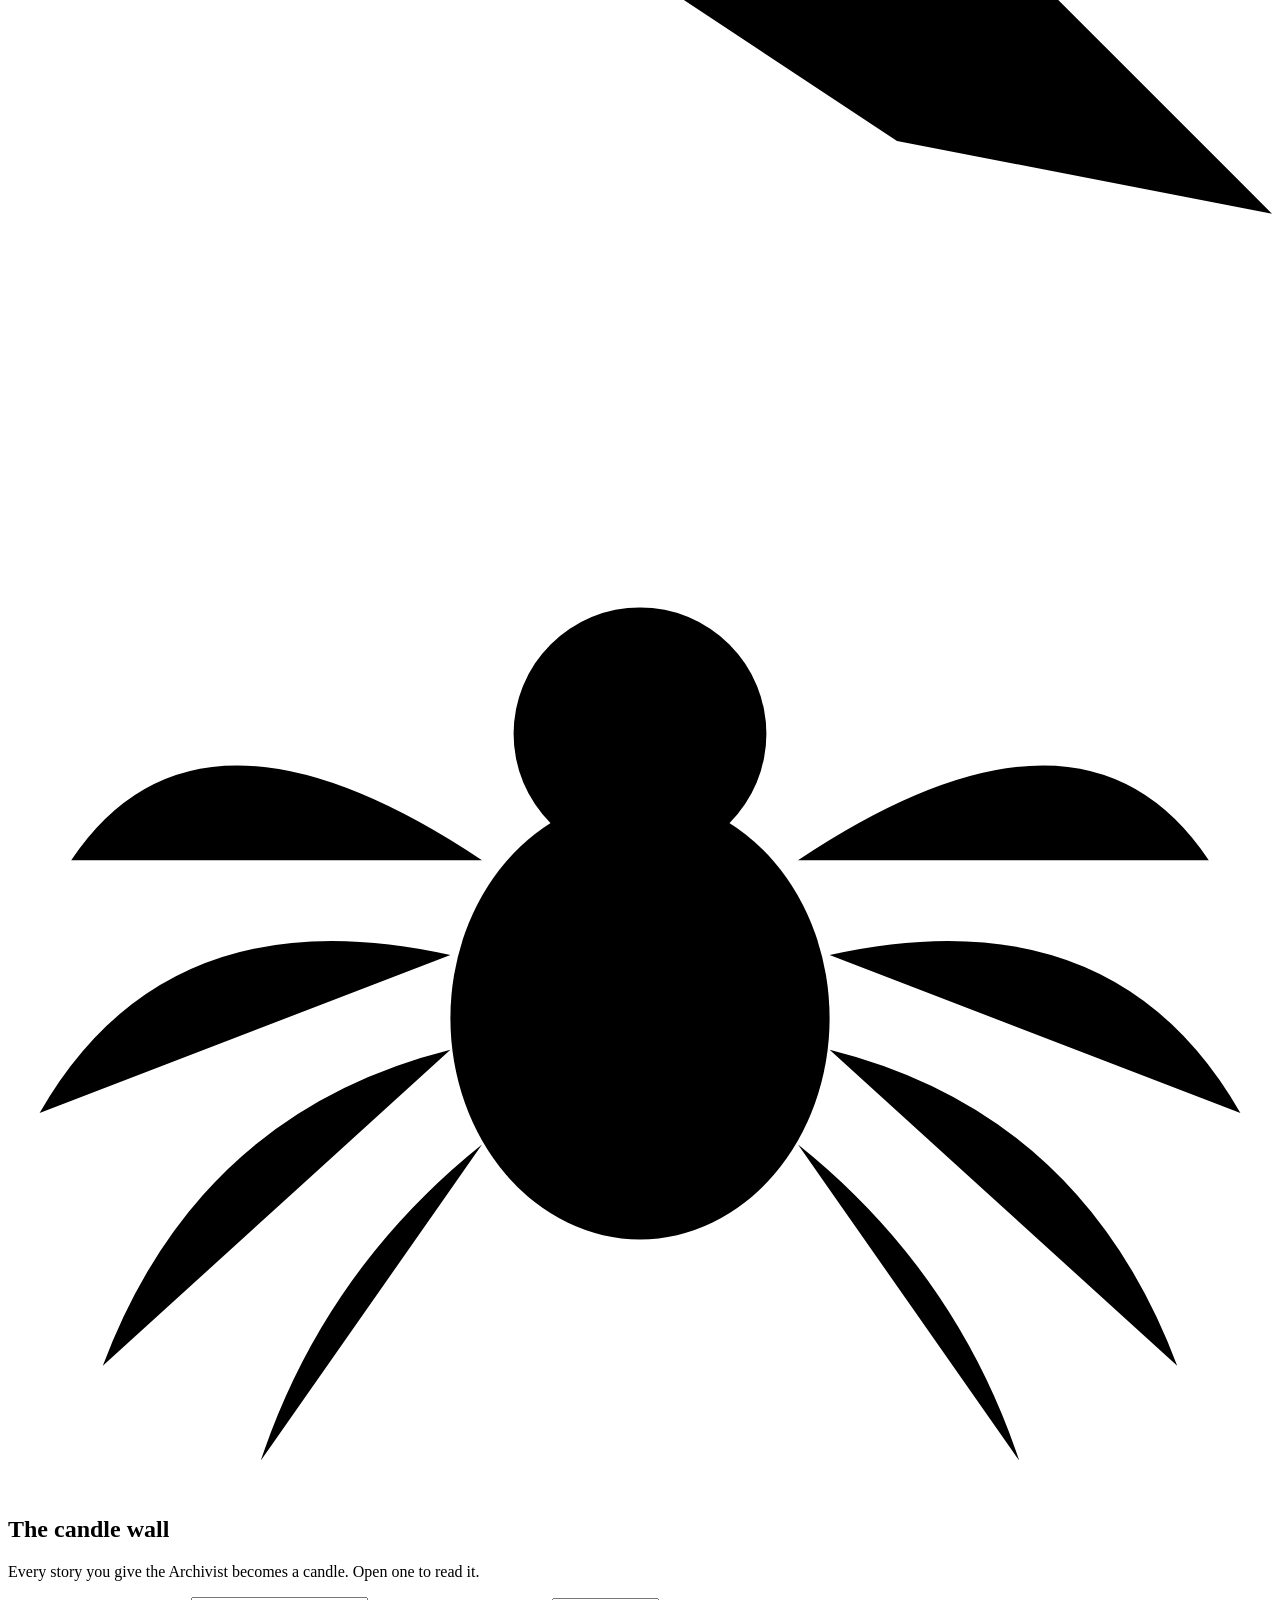
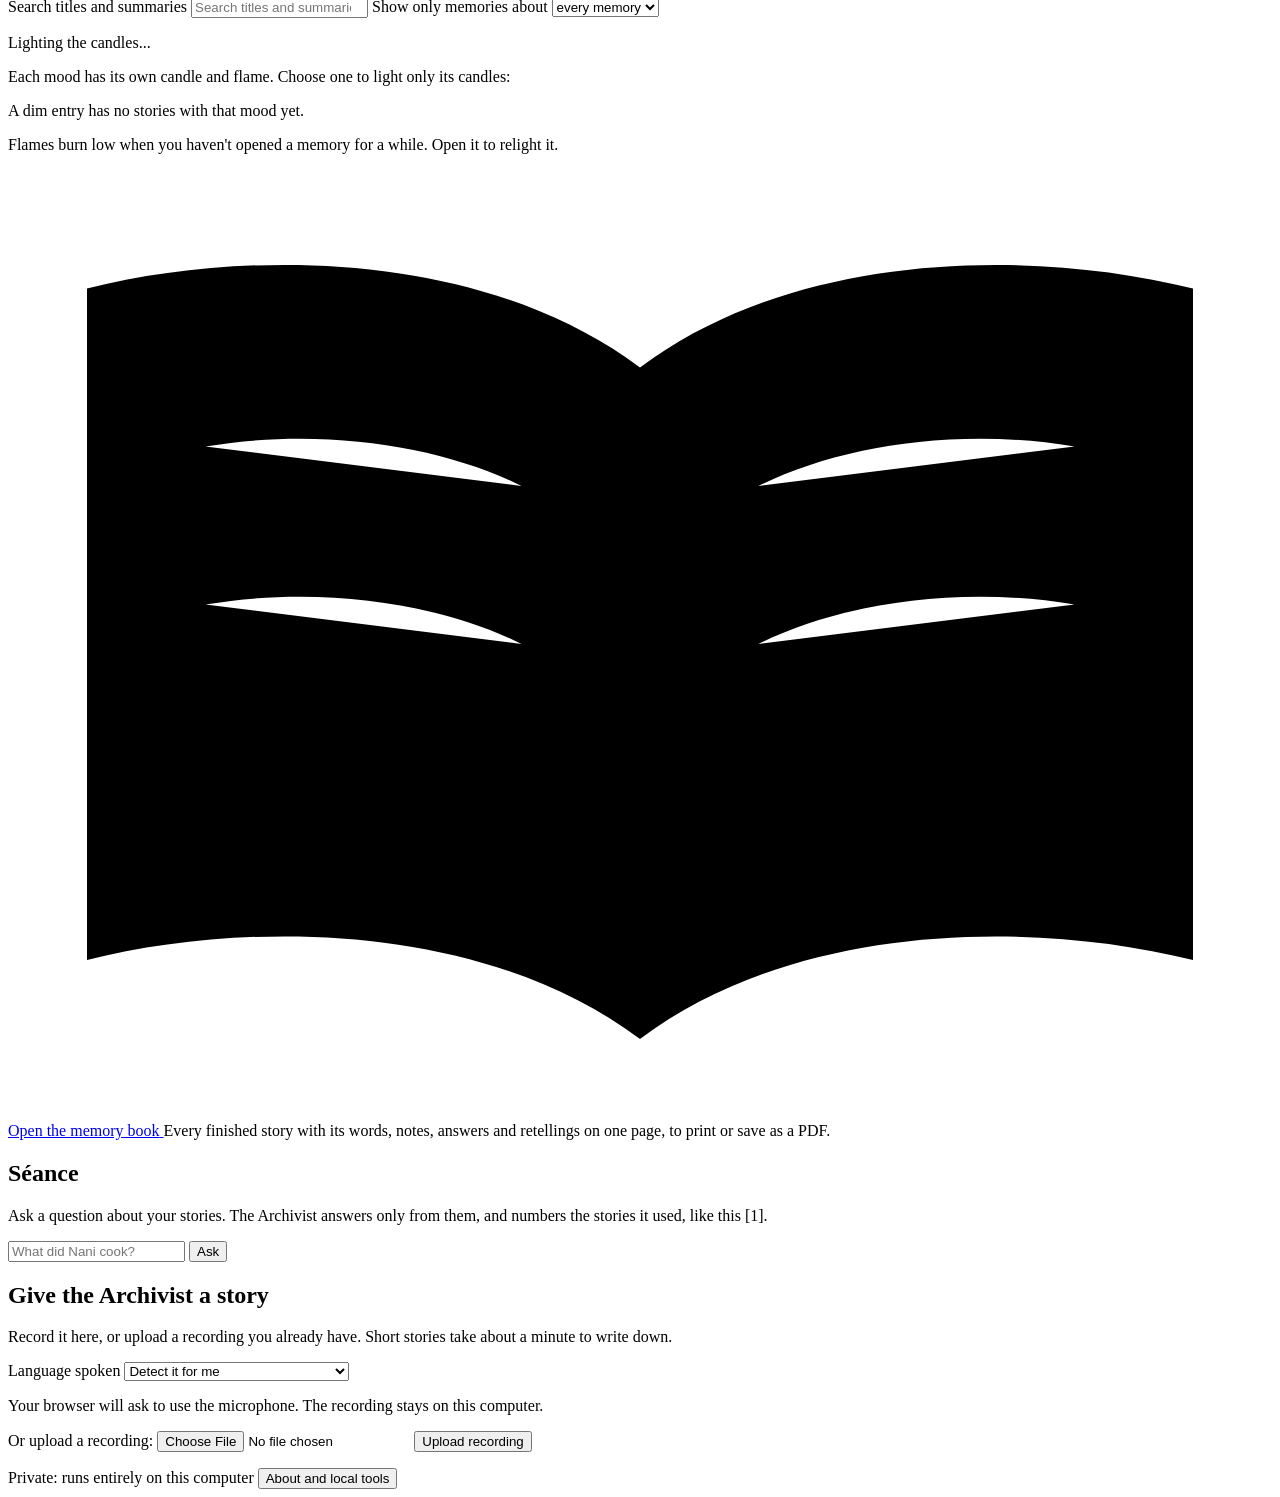
==== commit af188408: "Spider hangs on its thread (the cobweb rule no longer stretches its drawing), the whole house stays " ====
--- a/ghostwriter/static/index.html
+++ b/ghostwriter/static/index.html
@@ -147,7 +147,10 @@
         <p class="meta fade-note" data-voice="fadeNote">Flames burn low when you haven't opened a memory for a while. Open it to relight it.</p>
       </div>
       <p class="book-row">
-        <a class="book-link" href="/book" target="_blank" rel="noopener" data-voice="book">Open the memory book</a>
+        <a class="book-link" href="/book" target="_blank" rel="noopener">
+          <svg viewBox="0 0 32 24" aria-hidden="true"><path d="M16 5 C12 2 6 2 2 3 V20 C6 19 12 19 16 22 C20 19 26 19 30 20 V3 C26 2 20 2 16 5 Z M16 5 V22 M5 7 C8 6.5 11 7 13 8 M5 11 C8 10.5 11 11 13 12 M19 8 C21 7 24 6.5 27 7 M19 12 C21 11 24 10.5 27 11"/></svg>
+          <span data-voice="book">Open the memory book</span>
+        </a>
         <span class="meta" data-voice="bookHint">Every finished story with its words, notes, answers and retellings on one page, to print or save as a PDF.</span>
       </p>
       <p class="samples-row" id="samples-row" hidden>
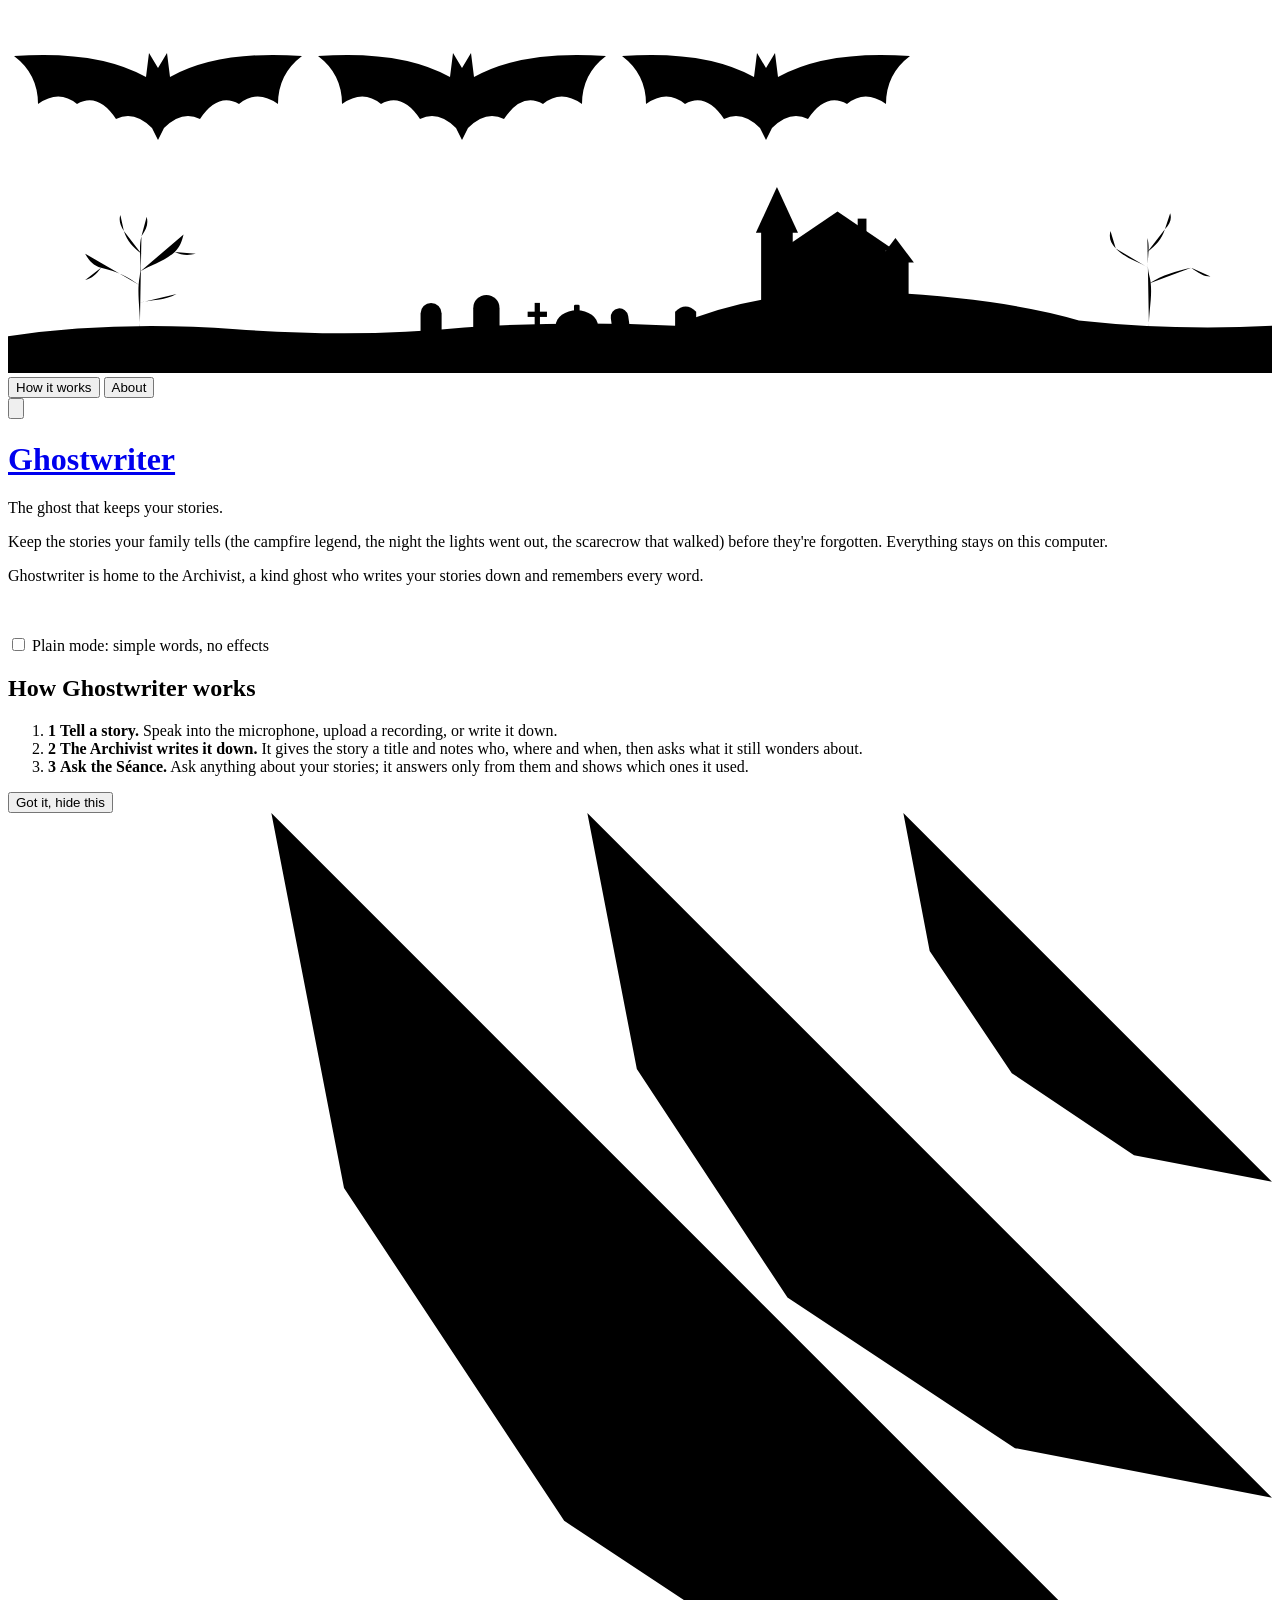
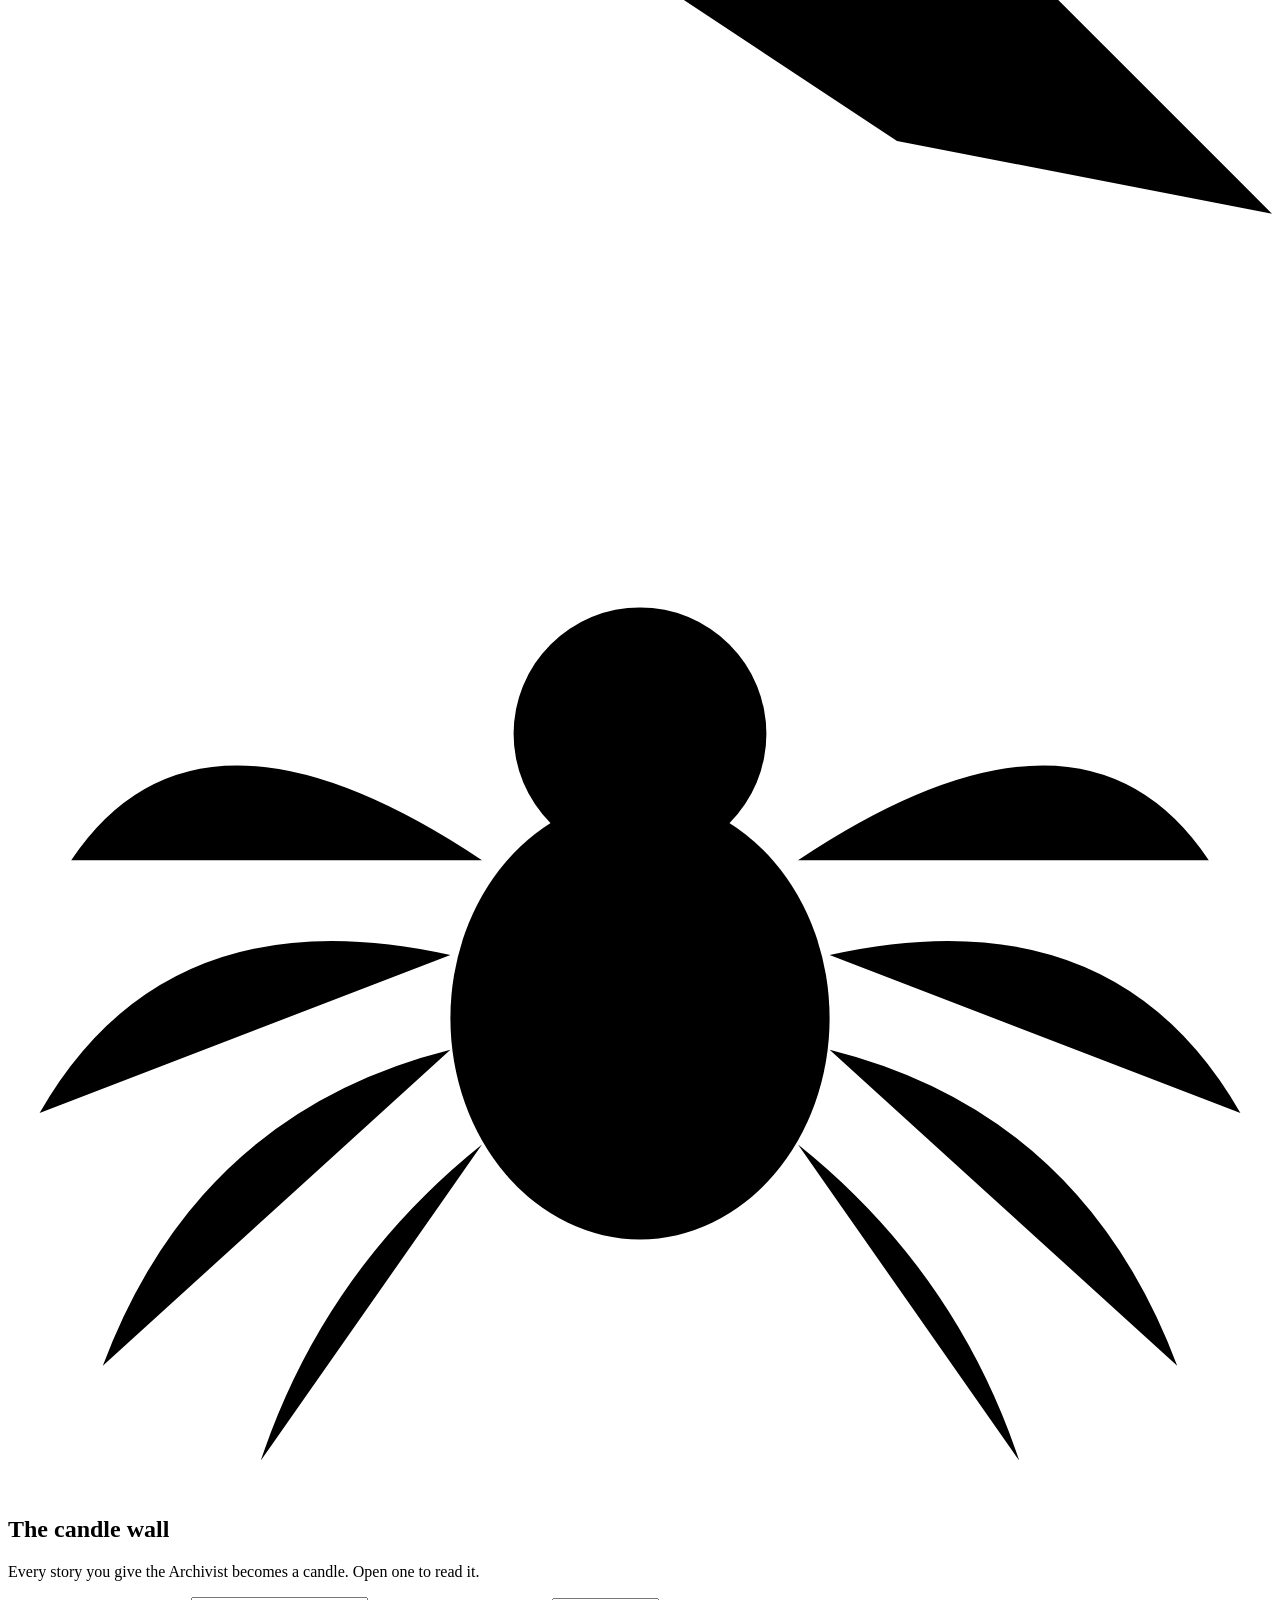
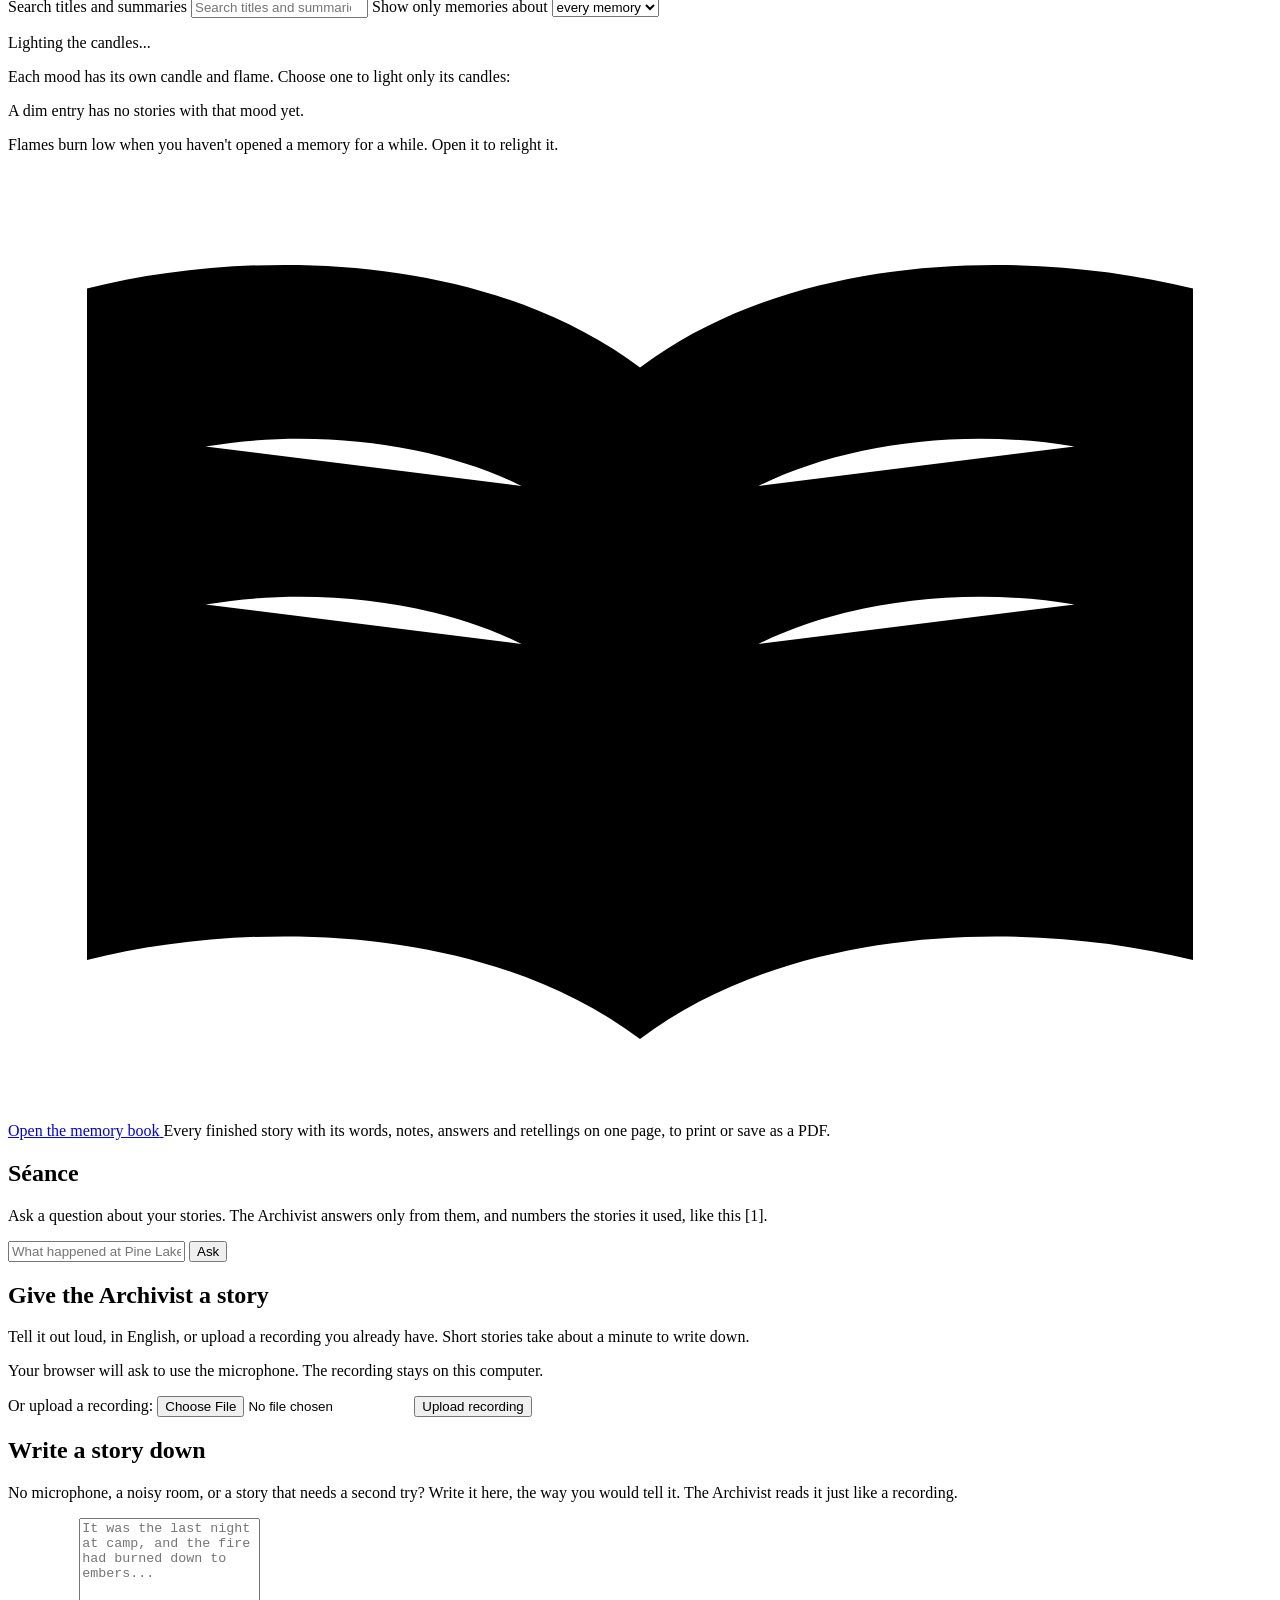
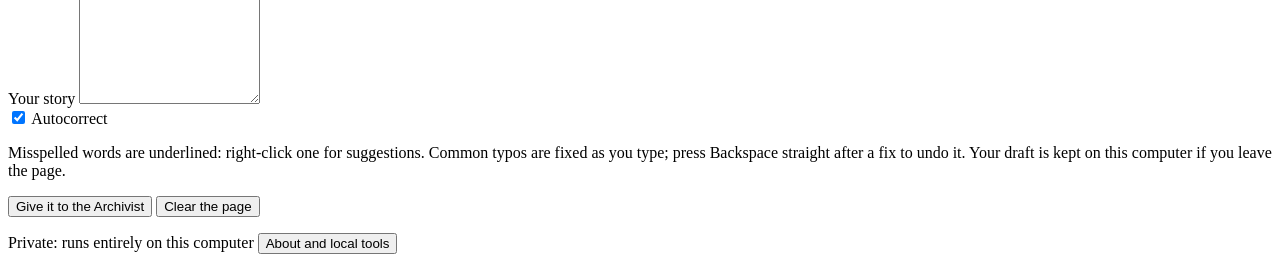
==== commit de6bb631: "Work in progress: English only, written stories with autocorrect, emoji retellings, two campfire sam" ====
--- a/ghostwriter/static/index.html
+++ b/ghostwriter/static/index.html
@@ -88,7 +88,7 @@
         <p class="tagline" data-voice="tagline">The ghost that keeps your stories.</p>
       </div>
     </div>
-    <p class="why" data-voice="why">Record the stories your family tells (Nani's recipes, Dada's journeys) before they're forgotten. Everything stays on this computer.</p>
+    <p class="why" data-voice="why">Keep the stories your family tells (the campfire legend, the night the lights went out, the scarecrow that walked) before they're forgotten. Everything stays on this computer.</p>
     <p class="intro" data-voice="intro">Ghostwriter is home to the Archivist, a kind ghost who writes your stories down and remembers every word.</p>
     <p id="greeting" class="handwriting">&nbsp;</p>
     <div class="controls">
@@ -102,7 +102,7 @@
     <section id="how" class="how" aria-labelledby="how-title">
       <h2 id="how-title" class="visually-hidden" data-voice="howTitle">How Ghostwriter works</h2>
       <ol>
-        <li><b>1</b> <span><strong data-voice="how1Title">Tell a story.</strong> <span data-voice="how1">Speak into the microphone or upload a recording, in English, Hindi or both.</span></span></li>
+        <li><b>1</b> <span><strong data-voice="how1Title">Tell a story.</strong> <span data-voice="how1">Speak into the microphone, upload a recording, or write it down.</span></span></li>
         <li><b>2</b> <span><strong data-voice="how2Title">The Archivist writes it down.</strong> <span data-voice="how2">It gives the story a title and notes who, where and when, then asks what it still wonders about.</span></span></li>
         <li><b>3</b> <span><strong data-voice="how3Title">Ask the Séance.</strong> <span data-voice="how3">Ask anything about your stories; it answers only from them and shows which ones it used.</span></span></li>
       </ol>
@@ -166,7 +166,7 @@
       <h2 id="seance-title" data-voice="seance">Séance</h2>
       <p class="hint" data-voice="seanceHint">Ask a question about your stories. The Archivist answers only from them, and numbers the stories it used, like this [1].</p>
       <form id="seance-form">
-        <input type="text" name="question" maxlength="500" autocomplete="off" data-voice-placeholder="askPlaceholder" placeholder="What did Nani cook?" aria-label="Your question about your stories">
+        <input type="text" name="question" maxlength="500" autocomplete="off" data-voice-placeholder="askPlaceholder" placeholder="What happened at Pine Lake?" aria-label="Your question about your stories">
         <button type="submit" data-voice="ask" data-voice-title="askTitle" title="Summon an answer from your stories">Ask</button>
       </form>
       <div id="seance-chips" class="chips" aria-label="Suggested questions"></div>
@@ -176,15 +176,7 @@
 
     <section id="new-story" aria-labelledby="give-title">
       <h2 id="give-title" data-voice="give">Give the Archivist a story</h2>
-      <p class="hint" data-voice="giveHint">Record it here, or upload a recording you already have. Short stories take about a minute to write down.</p>
-      <label class="language"><span data-voice="languageLabel">Language spoken</span>
-        <select id="language">
-          <option value="auto" data-voice="langAuto">Detect it for me</option>
-          <option value="en" data-voice="langEn">English</option>
-          <option value="hi" data-voice="langHi">Hindi</option>
-          <option value="hinglish" data-voice="langMixed">Hinglish (Hindi and English mixed)</option>
-        </select>
-      </label>
+      <p class="hint" data-voice="giveHint">Tell it out loud, in English, or upload a recording you already have. Short stories take about a minute to write down.</p>
       <div id="recorder" class="recorder"></div>
       <p class="meta" data-voice="micHint">Your browser will ask to use the microphone. The recording stays on this computer.</p>
       <form id="upload-form">
@@ -194,6 +186,27 @@
         <button type="submit" class="secondary" data-voice="offer" data-voice-title="offerTitle" title="Offer it to the Archivist">Upload recording</button>
       </form>
       <p id="upload-status" role="status"></p>
+    </section>
+
+    <section id="write-story" aria-labelledby="write-title">
+      <h2 id="write-title" data-voice="writeTitle">Write a story down</h2>
+      <p class="hint" data-voice="writeHint">No microphone, a noisy room, or a story that needs a second try? Write it here, the way you would tell it. The Archivist reads it just like a recording.</p>
+      <form id="write-form" class="paper" novalidate>
+        <label for="write-text" class="visually-hidden" data-voice="writeLabel">Your story</label>
+        <textarea id="write-text" name="text" rows="12" maxlength="20000" spellcheck="true" lang="en" autocapitalize="sentences" autocorrect="on"
+          data-voice-placeholder="writePlaceholder" placeholder="It was the last night at camp, and the fire had burned down to embers..."></textarea>
+        <div class="paper-foot">
+          <span id="write-count" class="meta" aria-live="polite"></span>
+          <label class="autocorrect"><input type="checkbox" id="autocorrect-toggle" checked> <span data-voice="autocorrectLabel">Autocorrect</span></label>
+        </div>
+        <p id="write-fixed" class="meta fixed" aria-live="polite"></p>
+        <p class="meta" data-voice="writeHelp">Misspelled words are underlined: right-click one for suggestions. Common typos are fixed as you type; press Backspace straight after a fix to undo it. Your draft is kept on this computer if you leave the page.</p>
+        <div class="row">
+          <button type="submit" data-voice="writeSubmit">Give it to the Archivist</button>
+          <button type="button" id="write-clear" class="link" data-voice="writeClear">Clear the page</button>
+        </div>
+        <p id="write-status" role="status"></p>
+      </form>
     </section>
   </main>
 
